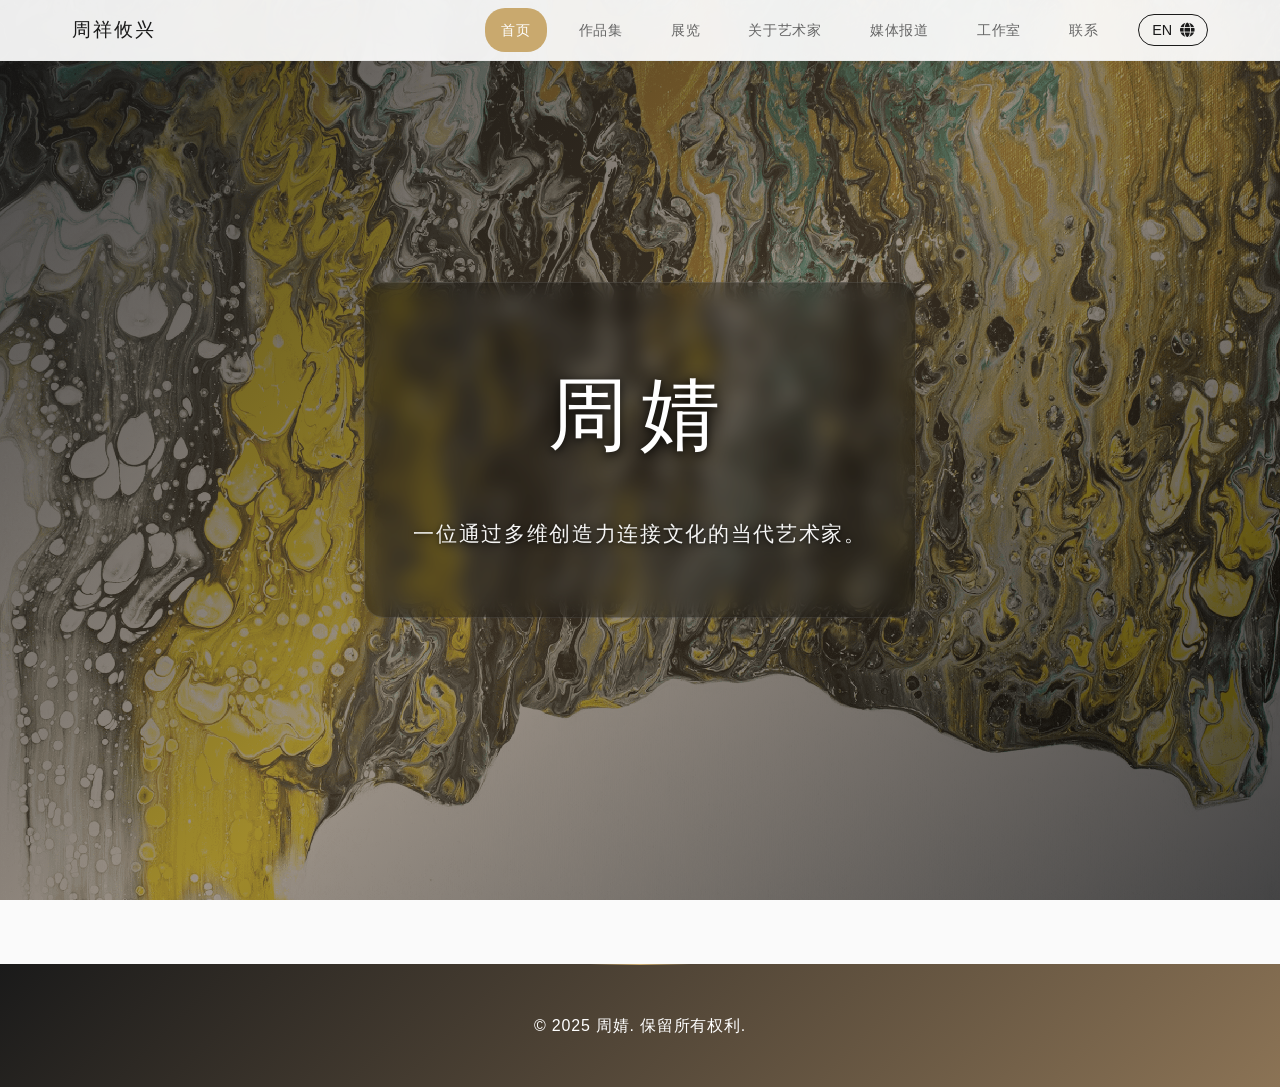
==== index.html @ d6f93255 "modify style" ====
<!DOCTYPE html>
<html lang="zh">

<head>
    <meta charset="UTF-8">
    <meta name="viewport" content="width=device-width, initial-scale=1.0">
    <title data-zh="周婧 - 艺术家" data-en="Zhou Jing - Artist">Zhou Jing - Artist</title>
    <link rel="stylesheet" href="styles.css">
    <link rel="stylesheet" href="https://cdnjs.cloudflare.com/ajax/libs/font-awesome/6.0.0/css/all.min.css">
</head>

<body>
    <header class="header">
        <nav class="nav-container">
            <div class="logo" data-i18n="home.title">周婧 | 艺术家</div>
            <div class="nav-right">
                <ul class="nav-links">
                    <li><a href="index.html" class="nav-link active" data-i18n="nav.home">首页</a></li>
                    <li><a href="gallery.html" class="nav-link" data-i18n="nav.gallery">作品集</a></li>
                    <li><a href="exhibitions.html" class="nav-link" data-i18n="nav.exhibitions">展览</a></li>
                    <li><a href="about.html" class="nav-link" data-i18n="nav.about">关于艺术家</a></li>
                    <li><a href="press.html" class="nav-link" data-i18n="nav.press">媒体报道</a></li>
                    <li><a href="studio.html" class="nav-link" data-i18n="nav.studio">工作室</a></li>
                    <li><a href="contact.html" class="nav-link" data-i18n="nav.contact">联系</a></li>
                </ul>
                <button class="lang-toggle" aria-label="切换语言">
                    <span class="lang-text" data-i18n="lang.current">EN</span>
                    <i class="fas fa-globe"></i>
                </button>
            </div>
        </nav>
    </header>

    <main>
        <section id="home" class="hero">
            <div class="hero-background">
                <img src="images/images_43.png" alt="">
            </div>
            <div class="hero-content">
                <h1 data-i18n="home.artist">周婧</h1>
                <p class="subtitle" data-i18n="home.subtitle">一位通过多维创造力连接文化的当代艺术家。</p>
            </div>
        </section>
    </main>

    <footer class="footer">
        <p data-i18n="footer.copyright">© 2025 周婧. 保留所有权利.</p>
    </footer>

    <script src="js/language.js"></script>
</body>

</html>
---- styles.css ----
/* 艺术气质全局样式 */
:root {
    --primary-color: #1a1a1a;
    --secondary-color: #c9a96e;
    --accent-color: #8b7355;
    --text-color: #2c2c2c;
    --light-text: #666;
    --background-color: #fafafa;
    --background-secondary: #f5f5f5;
    --white: #ffffff;
    --border-light: #e8e8e8;
    --shadow-light: rgba(0, 0, 0, 0.05);
    --shadow-medium: rgba(0, 0, 0, 0.1);
    --shadow-heavy: rgba(0, 0, 0, 0.15);
    --transition: all 0.4s cubic-bezier(0.23, 1, 0.320, 1);
    --transition-fast: all 0.2s cubic-bezier(0.23, 1, 0.320, 1);
    --font-primary: 'Helvetica Neue', -apple-system, BlinkMacSystemFont, 'Segoe UI', Roboto, sans-serif;
    --font-serif: 'Georgia', 'Times New Roman', serif;
}

* {
    margin: 0;
    padding: 0;
    box-sizing: border-box;
}

body {
    font-family: var(--font-primary);
    line-height: 1.7;
    color: var(--text-color);
    background-color: var(--background-color);
    font-weight: 300;
    letter-spacing: 0.02em;
    -webkit-font-smoothing: antialiased;
    -moz-osx-font-smoothing: grayscale;
}

/* 艺术气质导航栏 */
.header {
    position: fixed;
    top: 0;
    left: 0;
    width: 100%;
    background: rgba(255, 255, 255, 0.92);
    -webkit-backdrop-filter: blur(20px);
    backdrop-filter: blur(20px);
    border-bottom: 1px solid var(--border-light);
    z-index: 1000;
    transition: var(--transition);
}

.nav-container {
    width: 100%;
    max-width: 1200px;
    margin: 0 auto;
    padding: 0 2rem;
    display: flex;
    justify-content: space-between;
    align-items: center;
    height: 60px;
    box-sizing: border-box;
}

.logo {
    font-size: 1.2rem;
    font-weight: 200;
    color: var(--primary-color);
    white-space: nowrap;
    width: 180px;
    flex-shrink: 0;
    text-align: left;
    letter-spacing: 0.1em;
    font-family: var(--font-serif);
}

.nav-right {
    display: flex;
    align-items: center;
    gap: 1.5rem;
    flex-shrink: 0;
    margin-left: auto;
}

.nav-links {
    display: flex;
    list-style: none;
    gap: 1rem;
    margin: 0;
    padding: 0;
    flex-wrap: nowrap;
    align-items: center;
    flex-shrink: 0;
}

.nav-links li {
    flex-shrink: 0;
}

.nav-link {
    text-decoration: none;
    color: var(--light-text);
    font-weight: 300;
    font-size: 0.9rem;
    padding: 0.6rem 1rem;
    transition: var(--transition);
    position: relative;
    white-space: nowrap;
    display: inline-block;
    flex-shrink: 0;
    width: auto;
    text-align: center;
    letter-spacing: 0.05em;
    border-radius: 20px;
}

.nav-link:hover {
    color: var(--primary-color);
    background: var(--background-secondary);
}

.nav-link.active {
    color: var(--white);
    background: var(--secondary-color);
    font-weight: 400;
}

.nav-link.active::after {
    display: none;
}

.lang-toggle {
    display: flex;
    align-items: center;
    justify-content: center;
    gap: 0.5rem;
    padding: 0.4rem 0.8rem;
    background: none;
    border: 1px solid var(--primary-color);
    border-radius: 20px;
    color: var(--primary-color);
    font-size: 0.9rem;
    cursor: pointer;
    transition: var(--transition);
    height: 32px;
    flex-shrink: 0;
    width: auto;
    min-width: 60px;
}

.lang-toggle:hover {
    background-color: var(--primary-color);
    color: white;
}

.lang-toggle i {
    font-size: 0.9rem;
}

/* 艺术气质英雄区域 */
.hero {
    height: 100vh;
    position: relative;
    overflow: hidden;
    display: flex;
    align-items: center;
    justify-content: center;
    color: white;
    text-align: center;
}

.hero-background {
    position: absolute;
    top: 0;
    left: 0;
    width: 100%;
    height: 100%;
    z-index: 1;
}

.hero-background img {
    width: 100%;
    height: 100%;
    object-fit: cover;
    transition: transform 0.8s cubic-bezier(0.23, 1, 0.320, 1);
    filter: brightness(0.7) contrast(1.1);
}

.hero:hover .hero-background img {
    transform: scale(1.05);
}

.hero::before {
    content: '';
    position: absolute;
    top: 0;
    left: 0;
    width: 100%;
    height: 100%;
    background: linear-gradient(
        135deg,
        rgba(26, 26, 26, 0.7) 0%,
        rgba(139, 115, 85, 0.4) 50%,
        rgba(0, 0, 0, 0.6) 100%
    );
    z-index: 2;
}

.hero-content {
    position: relative;
    z-index: 3;
    padding: 4rem 3rem;
    max-width: 900px;
    animation: fadeInUp 1.2s cubic-bezier(0.23, 1, 0.320, 1);
    background: rgba(0, 0, 0, 0.3);
    border-radius: 20px;
    -webkit-backdrop-filter: blur(10px);
    backdrop-filter: blur(10px);
    border: 1px solid rgba(255, 255, 255, 0.1);
}

.hero-content h1 {
    font-size: 5rem;
    font-weight: 100;
    margin-bottom: 2rem;
    text-shadow: 0 4px 20px rgba(0, 0, 0, 0.8), 0 2px 8px rgba(0, 0, 0, 0.6);
    letter-spacing: 0.15em;
    font-family: var(--font-serif);
    color: #ffffff;
}

.subtitle {
    font-size: 1.3rem;
    opacity: 0.95;
    font-weight: 300;
    letter-spacing: 0.08em;
    line-height: 1.8;
    max-width: 600px;
    margin: 0 auto;
    text-shadow: 0 2px 12px rgba(0, 0, 0, 0.7), 0 1px 4px rgba(0, 0, 0, 0.5);
    color: #ffffff;
}

@keyframes fadeInUp {
    from {
        opacity: 0;
        transform: translateY(20px);
    }
    to {
        opacity: 1;
        transform: translateY(0);
    }
}

/* 作品集样式 - 艺术气质重设计 */
.gallery {
    padding: 8rem 0 6rem;
    min-height: 100vh;
    position: relative;
    background: linear-gradient(135deg, #fafafa 0%, #f5f5f5 100%);
}

.gallery::before {
    content: '';
    position: absolute;
    top: 0;
    left: 0;
    right: 0;
    height: 200px;
    background: linear-gradient(180deg, rgba(44, 62, 80, 0.03) 0%, transparent 100%);
    pointer-events: none;
}

.gallery-container {
    max-width: 1400px;
    margin: 0 auto;
    padding: 0 2rem;
    position: relative;
}

.gallery-header {
    text-align: center;
    margin-bottom: 6rem;
    position: relative;
}

.gallery h2 {
    font-size: 3.5rem;
    font-weight: 300;
    letter-spacing: 0.2em;
    color: var(--primary-color);
    margin-bottom: 1rem;
    position: relative;
    display: inline-block;
}

.gallery h2::after {
    content: '';
    position: absolute;
    bottom: -1rem;
    left: 50%;
    transform: translateX(-50%);
    width: 80px;
    height: 1px;
    background: linear-gradient(90deg, transparent, var(--secondary-color), transparent);
}

.gallery-subtitle {
    font-size: 1.1rem;
    color: #666;
    font-weight: 300;
    letter-spacing: 0.1em;
    margin-top: 2rem;
    opacity: 0.8;
}

/* 瀑布流网格布局 */
.gallery-grid {
    display: grid;
    grid-template-columns: repeat(auto-fit, minmax(350px, 1fr));
    gap: 3rem;
    margin-bottom: 4rem;
}

/* 艺术作品卡片 */
.gallery-item {
    position: relative;
    background: white;
    border-radius: 0;
    overflow: hidden;
    box-shadow: 0 8px 40px rgba(0, 0, 0, 0.12);
    transition: all 0.6s cubic-bezier(0.23, 1, 0.320, 1);
    cursor: pointer;
}

.gallery-item::before {
    content: '';
    position: absolute;
    top: 0;
    left: 0;
    right: 0;
    bottom: 0;
    background: linear-gradient(135deg, rgba(0,0,0,0) 0%, rgba(0,0,0,0.1) 100%);
    opacity: 0;
    transition: opacity 0.6s ease;
    z-index: 2;
    pointer-events: none;
}

.gallery-item:hover::before {
    opacity: 1;
}

.gallery-item:hover {
    transform: translateY(-12px) scale(1.02);
    box-shadow: 0 20px 60px rgba(0, 0, 0, 0.25);
}

.gallery-item-image {
    position: relative;
    overflow: hidden;
}

.gallery-item img {
    width: 100%;
    height: 400px;
    object-fit: cover;
    transition: all 0.8s cubic-bezier(0.23, 1, 0.320, 1);
    filter: contrast(1.1) saturate(1.1);
}

.gallery-item:hover img {
    transform: scale(1.08);
    filter: contrast(1.2) saturate(1.2);
}

/* 作品信息叠加 */
.gallery-item-overlay {
    position: absolute;
    bottom: 0;
    left: 0;
    right: 0;
    background: linear-gradient(transparent, rgba(0,0,0,0.8));
    color: white;
    padding: 2rem;
    transform: translateY(100%);
    transition: transform 0.4s cubic-bezier(0.23, 1, 0.320, 1);
    z-index: 3;
}

.gallery-item:hover .gallery-item-overlay {
    transform: translateY(0);
}

.gallery-item-title {
    font-size: 1.3rem;
    font-weight: 300;
    letter-spacing: 0.05em;
    margin-bottom: 0.5rem;
}

.gallery-item-meta {
    font-size: 0.9rem;
    opacity: 0.8;
    font-weight: 300;
}

/* 加载动画 */
.gallery-item {
    opacity: 0;
    transform: translateY(30px);
    animation: fadeInUp 0.8s ease forwards;
}

.gallery-item:nth-child(1) { animation-delay: 0.1s; }
.gallery-item:nth-child(2) { animation-delay: 0.2s; }
.gallery-item:nth-child(3) { animation-delay: 0.3s; }
.gallery-item:nth-child(4) { animation-delay: 0.4s; }
.gallery-item:nth-child(5) { animation-delay: 0.5s; }
.gallery-item:nth-child(6) { animation-delay: 0.6s; }

@keyframes fadeInUp {
    to {
        opacity: 1;
        transform: translateY(0);
    }
}

/* 关于我样式 */
.about {
    padding: 5rem 2rem;
    background-color: white;
}

.about h2 {
    text-align: center;
    margin-bottom: 3rem;
    color: var(--primary-color);
}

.about-content {
    max-width: 800px;
    margin: 0 auto;
    text-align: center;
}

.about-text p {
    margin-bottom: 1.5rem;
    font-size: 1.1rem;
}

/* 现代联系页面 */
.contact-modern {
    padding: 6rem 2rem;
    background: linear-gradient(135deg, var(--background-color) 0%, var(--white) 100%);
    min-height: 100vh;
}

.contact-container {
    max-width: 1200px;
    margin: 0 auto;
}

.contact-header {
    text-align: center;
    margin-bottom: 5rem;
}

.contact-header h1 {
    font-size: 4rem;
    font-weight: 200;
    color: var(--primary-color);
    margin-bottom: 1rem;
    letter-spacing: 0.1em;
    font-family: var(--font-serif);
}

.contact-subtitle {
    font-size: 1.3rem;
    color: var(--light-text);
    font-weight: 300;
    letter-spacing: 0.05em;
}

.contact-grid {
    display: grid;
    grid-template-columns: repeat(auto-fit, minmax(280px, 1fr));
    gap: 2.5rem;
    margin-bottom: 5rem;
}

.contact-card {
    background: var(--white);
    border-radius: 20px;
    padding: 2.5rem;
    box-shadow: 0 15px 40px var(--shadow-light);
    transition: var(--transition);
    position: relative;
    overflow: hidden;
    border: 1px solid rgba(201, 169, 110, 0.1);
}

.contact-card::before {
    content: '';
    position: absolute;
    top: 0;
    left: 0;
    right: 0;
    height: 4px;
    background: linear-gradient(90deg, var(--secondary-color), var(--accent-color));
}

.contact-card:hover {
    transform: translateY(-10px);
    box-shadow: 0 25px 60px var(--shadow-medium);
}

.card-icon {
    width: 70px;
    height: 70px;
    border-radius: 50%;
    background: linear-gradient(135deg, var(--secondary-color), var(--accent-color));
    display: flex;
    align-items: center;
    justify-content: center;
    margin-bottom: 2rem;
    color: var(--white);
    font-size: 1.8rem;
}

.card-content h3 {
    color: var(--primary-color);
    font-size: 1.4rem;
    font-weight: 400;
    margin-bottom: 1.5rem;
    letter-spacing: 0.05em;
}

.artist-name {
    font-size: 1.8rem;
    font-weight: 300;
    color: var(--secondary-color);
    margin-bottom: 0.5rem;
    letter-spacing: 0.1em;
}

.artist-title {
    color: var(--light-text);
    font-size: 1rem;
    font-weight: 300;
}

.email-link {
    display: inline-block;
    color: var(--secondary-color);
    font-size: 1.1rem;
    font-weight: 400;
    text-decoration: none;
    margin-bottom: 1rem;
    transition: var(--transition);
    letter-spacing: 0.03em;
}

.email-link:hover {
    color: var(--primary-color);
    transform: scale(1.05);
}

.contact-note {
    color: var(--light-text);
    font-size: 0.9rem;
    font-weight: 300;
    line-height: 1.5;
}

.social-links-modern {
    display: flex;
    flex-direction: column;
    gap: 1rem;
}

.social-link-modern {
    display: flex;
    align-items: center;
    gap: 1rem;
    padding: 0.8rem 1rem;
    background: var(--background-secondary);
    border-radius: 12px;
    text-decoration: none;
    color: var(--light-text);
    transition: var(--transition);
    font-weight: 300;
}

.social-link-modern:hover {
    background: var(--secondary-color);
    color: var(--white);
    transform: translateX(5px);
}

.social-link-modern i {
    font-size: 1.2rem;
    width: 20px;
    text-align: center;
}

.portfolio-download-btn {
    display: inline-flex;
    align-items: center;
    gap: 0.8rem;
    background: linear-gradient(135deg, var(--secondary-color), var(--accent-color));
    color: var(--white);
    padding: 1rem 2rem;
    border-radius: 25px;
    text-decoration: none;
    font-weight: 400;
    transition: var(--transition);
    margin-bottom: 1rem;
}

.portfolio-download-btn:hover {
    transform: scale(1.05);
    box-shadow: 0 8px 25px rgba(201, 169, 110, 0.4);
}

.contact-form-section {
    background: var(--white);
    border-radius: 25px;
    padding: 3rem;
    box-shadow: 0 20px 50px var(--shadow-light);
    position: relative;
    overflow: hidden;
}

.contact-form-section::before {
    content: '';
    position: absolute;
    top: 0;
    left: 0;
    right: 0;
    height: 6px;
    background: linear-gradient(90deg, var(--secondary-color), var(--accent-color));
}

.form-header {
    text-align: center;
    margin-bottom: 3rem;
}

.form-header h2 {
    font-size: 2.5rem;
    font-weight: 300;
    color: var(--primary-color);
    margin-bottom: 1rem;
    letter-spacing: 0.08em;
}

.form-header p {
    color: var(--light-text);
    font-size: 1.1rem;
    font-weight: 300;
}

.contact-form-container {
    display: grid;
    grid-template-columns: 1fr 1fr;
    gap: 4rem;
    align-items: center;
}

.form-info {
    display: flex;
    flex-direction: column;
    gap: 2rem;
}

.info-item {
    display: flex;
    align-items: flex-start;
    gap: 1.5rem;
}

.info-item i {
    font-size: 1.5rem;
    color: var(--secondary-color);
    margin-top: 0.3rem;
    width: 24px;
    text-align: center;
}

.info-item h4 {
    color: var(--primary-color);
    font-size: 1.1rem;
    font-weight: 400;
    margin-bottom: 0.5rem;
    letter-spacing: 0.03em;
}

.info-item p {
    color: var(--light-text);
    font-size: 1rem;
    font-weight: 300;
}

.form-cta {
    text-align: center;
}

.form-cta p {
    font-size: 1.3rem;
    color: var(--primary-color);
    margin-bottom: 2rem;
    font-weight: 300;
    letter-spacing: 0.05em;
}

.cta-button {
    display: inline-flex;
    align-items: center;
    gap: 1rem;
    background: linear-gradient(135deg, var(--secondary-color), var(--accent-color));
    color: var(--white);
    padding: 1.2rem 2.5rem;
    border-radius: 30px;
    text-decoration: none;
    font-size: 1.1rem;
    font-weight: 400;
    transition: var(--transition);
    letter-spacing: 0.05em;
}

.cta-button:hover {
    transform: scale(1.08);
    box-shadow: 0 15px 40px rgba(201, 169, 110, 0.5);
}

.cta-button i {
    font-size: 1rem;
}

/* 艺术气质页脚 */
.footer {
    background: linear-gradient(135deg, var(--primary-color) 0%, var(--accent-color) 100%);
    color: var(--white);
    text-align: center;
    padding: 3rem 2rem;
    margin-top: 4rem;
    font-weight: 300;
    letter-spacing: 0.05em;
    position: relative;
}

.footer::before {
    content: '';
    position: absolute;
    top: 0;
    left: 50%;
    transform: translateX(-50%);
    width: 100px;
    height: 1px;
    background: linear-gradient(90deg, transparent, var(--secondary-color), transparent);
}

/* 响应式设计 */
@media (max-width: 1200px) {
    .nav-container {
        padding: 0 1.5rem;
    }
    
    .logo {
        width: 140px;
    }
    
    .nav-links {
        gap: 0.8rem;
    }
}

@media (max-width: 992px) {
    .nav-links {
        gap: 0.6rem;
    }
    
    .nav-link {
        font-size: 0.85rem;
        padding: 0.4rem 0.5rem;
    }
    
    .logo {
        width: 120px;
    }
}

@media (max-width: 768px) {
    .nav-container {
        flex-direction: column;
        height: auto;
        padding: 0.8rem 1rem;
        gap: 0.8rem;
    }

    .logo {
        width: auto;
        text-align: center;
        font-size: 1rem;
    }

    .nav-right {
        flex-direction: column;
        width: 100%;
        gap: 0.8rem;
        margin-left: 0;
    }

    .nav-links {
        flex-direction: column;
        text-align: center;
        gap: 0.6rem;
        width: 100%;
    }

    .nav-links li {
        width: 100%;
    }

    .nav-link {
        display: block;
        padding: 0.4rem;
        font-size: 0.9rem;
        width: 100%;
    }

    .nav-link.active::after {
        width: 14px;
    }

    .lang-toggle {
        margin-top: 0.5rem;
        width: 100%;
        justify-content: center;
    }

    .hero-content {
        padding: 2.5rem 2rem;
        border-radius: 15px;
        background: rgba(0, 0, 0, 0.4);
    }

    .hero-content h1 {
        font-size: 3rem;
        text-shadow: 0 3px 15px rgba(0, 0, 0, 0.9), 0 1px 6px rgba(0, 0, 0, 0.7);
    }

    .subtitle {
        font-size: 1.2rem;
        text-shadow: 0 2px 10px rgba(0, 0, 0, 0.8), 0 1px 4px rgba(0, 0, 0, 0.6);
    }

    .gallery {
        padding: 6rem 0 4rem;
    }
    
    .gallery-container {
        padding: 0 1rem;
    }
    
    .gallery h2 {
        font-size: 2.5rem;
        letter-spacing: 0.1em;
    }
    
    .gallery-subtitle {
        font-size: 1rem;
    }
    
    .gallery-header {
        margin-bottom: 4rem;
    }
    
    .gallery-grid {
        grid-template-columns: 1fr;
        gap: 2rem;
    }
    
    .gallery-item img {
        height: 300px;
    }
    
    .gallery-item-overlay {
        padding: 1.5rem;
    }
    
    .gallery-item-title {
        font-size: 1.1rem;
    }
}

/* 现代艺术气质模态框 */
.modal {
    display: none;
    position: fixed;
    z-index: 9999;
    left: 0;
    top: 0;
    width: 100%;
    height: 100%;
    background: rgba(0, 0, 0, 0.92);
    -webkit-backdrop-filter: blur(20px);
    backdrop-filter: blur(20px);
    overflow: hidden;
    opacity: 0;
    transition: all 0.5s cubic-bezier(0.23, 1, 0.320, 1);
}

.modal.show {
    display: flex;
    align-items: center;
    justify-content: center;
    opacity: 1;
}

/* 模态框主容器 */
.modal-container {
    position: relative;
    max-width: 95vw;
    max-height: 95vh;
    width: auto;
    height: auto;
    background: var(--white);
    border-radius: 20px;
    overflow: hidden;
    box-shadow: 
        0 40px 80px rgba(0, 0, 0, 0.3),
        0 20px 40px rgba(0, 0, 0, 0.2),
        0 0 0 1px rgba(255, 255, 255, 0.1);
    transform: scale(0.8) translateY(50px);
    transition: all 0.6s cubic-bezier(0.23, 1, 0.320, 1);
    opacity: 0;
    display: flex;
    flex-direction: column;
}

.modal.show .modal-container {
    transform: scale(1) translateY(0);
    opacity: 1;
}

/* 图片容器 */
.modal-image-container {
    position: relative;
    background: var(--background-color);
    display: flex;
    align-items: center;
    justify-content: center;
    flex: 1;
    min-height: 400px;
    max-height: calc(95vh - 200px);
    overflow: hidden;
    padding: 1.5rem;
}

.modal-content {
    max-width: 100%;
    max-height: 100%;
    width: auto;
    height: auto;
    object-fit: contain;
    transition: transform 0.3s ease;
    border-radius: 8px;
    box-shadow: 0 8px 25px rgba(0, 0, 0, 0.15);
}

.modal-content:hover {
    transform: scale(1.02);
    cursor: zoom-in;
}

/* 全屏模式 */
.modal-fullscreen .modal-container {
    max-width: 100vw;
    max-height: 100vh;
    border-radius: 0;
}

.modal-fullscreen .modal-image-container {
    max-height: calc(100vh - 100px);
    background: #000;
}

.modal-fullscreen .modal-info {
    padding: 1rem 2rem;
}

/* 信息面板 */
.modal-info {
    padding: 2rem 3rem 2.5rem;
    background: var(--white);
    position: relative;
    flex-shrink: 0;
}

.modal-info::before {
    content: '';
    position: absolute;
    top: 0;
    left: 3rem;
    right: 3rem;
    height: 1px;
    background: linear-gradient(90deg, transparent, var(--secondary-color), transparent);
}

.modal-title {
    font-size: 2rem;
    font-weight: 300;
    color: var(--primary-color);
    margin-bottom: 0.8rem;
    letter-spacing: 0.05em;
    font-family: var(--font-serif);
}

.modal-meta {
    font-size: 1.1rem;
    color: var(--light-text);
    font-weight: 300;
    letter-spacing: 0.03em;
    margin-bottom: 1.5rem;
}

.modal-description {
    font-size: 1rem;
    color: var(--text-color);
    line-height: 1.7;
    font-weight: 300;
    opacity: 0.8;
}

/* 关闭按钮 */
.modal-close {
    position: absolute;
    right: 20px;
    top: 20px;
    color: var(--white);
    font-size: 1.5rem;
    font-weight: 300;
    cursor: pointer;
    transition: all 0.3s cubic-bezier(0.23, 1, 0.320, 1);
    z-index: 10000;
    width: 45px;
    height: 45px;
    border-radius: 50%;
    background: rgba(0, 0, 0, 0.6);
    -webkit-backdrop-filter: blur(10px);
    backdrop-filter: blur(10px);
    display: flex;
    align-items: center;
    justify-content: center;
    border: 1px solid rgba(255, 255, 255, 0.2);
}

.modal-close:hover {
    background: var(--secondary-color);
    transform: scale(1.1);
    border-color: var(--accent-color);
}

/* 导航按钮 */
.modal-nav {
    position: absolute;
    top: 50%;
    transform: translateY(-50%);
    width: 50px;
    height: 50px;
    border-radius: 50%;
    background: rgba(0, 0, 0, 0.6);
    -webkit-backdrop-filter: blur(10px);
    backdrop-filter: blur(10px);
    border: 1px solid rgba(255, 255, 255, 0.2);
    color: var(--white);
    font-size: 1.2rem;
    cursor: pointer;
    transition: all 0.3s cubic-bezier(0.23, 1, 0.320, 1);
    display: flex;
    align-items: center;
    justify-content: center;
}

.modal-nav:hover {
    background: var(--secondary-color);
    transform: translateY(-50%) scale(1.1);
    border-color: var(--accent-color);
}

.modal-nav-prev {
    left: 20px;
}

.modal-nav-next {
    right: 20px;
}

/* 响应式设计 */
@media (max-width: 768px) {
    .modal-container {
        max-width: 98vw;
        max-height: 98vh;
        margin: 0 5px;
    }
    
    .modal-image-container {
        min-height: 300px;
        max-height: calc(98vh - 180px);
        padding: 1rem;
    }
    
    .modal-info {
        padding: 1.5rem 1.5rem 2rem;
    }
    
    .modal-info::before {
        left: 1.5rem;
        right: 1.5rem;
    }
    
    .modal-title {
        font-size: 1.5rem;
    }
    
    .modal-meta {
        font-size: 1rem;
    }
    
    .modal-description {
        font-size: 0.9rem;
    }
    
    .modal-close {
        right: 15px;
        top: 15px;
        width: 40px;
        height: 40px;
        font-size: 1.3rem;
    }
    
    .modal-nav {
        width: 45px;
        height: 45px;
        font-size: 1rem;
    }
    
    .modal-nav-prev {
        left: 15px;
    }
    
    .modal-nav-next {
        right: 15px;
    }
}

/* 图片悬停效果 */
.gallery-item {
    cursor: pointer;
    transition: var(--transition);
    overflow: hidden;
}

.gallery-item:hover {
    transform: scale(1.02);
}

.gallery-item img {
    width: 100%;
    height: 100%;
    object-fit: cover;
    transition: var(--transition);
}

/* 微信二维码模态框样式 */
#wechatModal {
    display: none;
    position: fixed;
    z-index: 9999;
    left: 0;
    top: 0;
    width: 100%;
    height: 100%;
    background-color: rgba(0, 0, 0, 0.8);
    align-items: center;
    justify-content: center;
    opacity: 1 !important;
    transition: none !important;
    backdrop-filter: none !important;
    -webkit-backdrop-filter: none !important;
}

#wechatModal .wechat-modal-content {
    display: flex;
    flex-direction: column;
    align-items: center;
    justify-content: center;
    max-width: 400px;
    width: 90%;
}

#wechatModal .modal-content {
    width: 100%;
    height: auto;
    border-radius: 12px;
    box-shadow: 0 8px 30px rgba(0, 0, 0, 0.4);
    background: white;
    padding: 10px;
}

#wechatModal .modal-close {
    position: absolute;
    top: 20px;
    right: 30px;
    color: white;
    font-size: 28px;
    font-weight: bold;
    cursor: pointer;
    z-index: 10000;
    width: 40px;
    height: 40px;
    border-radius: 50%;
    background: rgba(0, 0, 0, 0.6);
    display: flex;
    align-items: center;
    justify-content: center;
    transition: all 0.3s ease;
}

#wechatModal .modal-close:hover {
    background: var(--secondary-color);
    transform: scale(1.1);
}

#wechatModal .modal-caption {
    color: white;
    text-align: center;
    padding: 15px 20px;
    font-size: 16px;
    font-weight: 300;
    letter-spacing: 0.05em;
    margin-top: 15px;
}

/* 艺术气质展览页面 */
.exhibitions {
    padding: 8rem 2rem 6rem;
    max-width: 1400px;
    margin: 0 auto;
    background: linear-gradient(135deg, var(--white) 0%, var(--background-color) 100%);
    min-height: 100vh;
}

.exhibitions h2 {
    text-align: center;
    margin-bottom: 4rem;
    color: var(--primary-color);
    font-size: 3.5rem;
    font-weight: 200;
    letter-spacing: 0.15em;
    font-family: var(--font-serif);
    position: relative;
}

.exhibitions h2::after {
    content: '';
    position: absolute;
    bottom: -1.5rem;
    left: 50%;
    transform: translateX(-50%);
    width: 100px;
    height: 1px;
    background: linear-gradient(90deg, transparent, var(--secondary-color), transparent);
}

.exhibitions-timeline {
    margin-bottom: 4rem;
}

.exhibition-year {
    margin-bottom: 3rem;
}

.exhibition-year h3 {
    color: var(--primary-color);
    font-size: 2.2rem;
    font-weight: 300;
    margin-bottom: 2rem;
    padding-bottom: 1rem;
    border-bottom: 1px solid var(--secondary-color);
    letter-spacing: 0.08em;
    font-family: var(--font-serif);
}

.exhibition-item {
    background: var(--white);
    border-radius: 0;
    box-shadow: 0 8px 30px var(--shadow-light);
    padding: 3rem;
    margin-bottom: 3rem;
    transition: var(--transition);
    border-left: 4px solid var(--secondary-color);
    position: relative;
    overflow: hidden;
}

.exhibition-item::before {
    content: '';
    position: absolute;
    top: 0;
    left: 0;
    width: 4px;
    height: 100%;
    background: linear-gradient(180deg, var(--secondary-color), var(--accent-color));
    transition: var(--transition);
}

.exhibition-item:hover {
    transform: translateY(-8px);
    box-shadow: 0 20px 50px var(--shadow-medium);
}

.exhibition-item:hover::before {
    width: 8px;
}

.exhibition-info {
    margin-bottom: 1.5rem;
}

.exhibition-date {
    display: inline-block;
    background-color: var(--primary-color);
    color: white;
    padding: 0.3rem 1rem;
    border-radius: 20px;
    font-size: 0.9rem;
    margin-bottom: 1rem;
}

.exhibition-title {
    font-size: 1.5rem;
    color: var(--primary-color);
    margin-bottom: 0.5rem;
}

.exhibition-location {
    color: #666;
    margin-bottom: 0.5rem;
}

.exhibition-type {
    display: inline-block;
    background-color: var(--secondary-color);
    color: white;
    padding: 0.2rem 0.8rem;
    border-radius: 15px;
    font-size: 0.8rem;
}

.exhibition-images {
    display: grid;
    grid-template-columns: repeat(auto-fit, minmax(250px, 1fr));
    gap: 1rem;
    margin-top: 1.5rem;
}

.exhibition-image {
    width: 100%;
    height: 200px;
    object-fit: cover;
    border-radius: 8px;
    cursor: pointer;
    transition: var(--transition);
}

.exhibition-image:hover {
    transform: scale(1.05);
}

.exhibition-documents {
    margin-top: 4rem;
}

.exhibition-documents h3 {
    text-align: center;
    color: var(--primary-color);
    margin-bottom: 2rem;
    font-size: 1.8rem;
}

.documents-grid {
    display: grid;
    grid-template-columns: repeat(auto-fit, minmax(250px, 1fr));
    gap: 2rem;
}

.document-item {
    background: white;
    border-radius: 10px;
    box-shadow: 0 4px 15px rgba(0, 0, 0, 0.1);
    padding: 1.5rem;
    transition: var(--transition);
}

.document-item:hover {
    transform: translateY(-5px);
    box-shadow: 0 6px 20px rgba(0, 0, 0, 0.15);
}

.document-link {
    display: flex;
    align-items: center;
    gap: 1rem;
    text-decoration: none;
    color: var(--primary-color);
}

.document-link i {
    font-size: 2rem;
    color: var(--secondary-color);
}

.document-link span {
    font-size: 1rem;
    font-weight: 500;
}

.no-content {
    text-align: center;
    color: #666;
    font-size: 1.2rem;
    padding: 2rem;
}

/* 响应式设计 */
@media (max-width: 768px) {
    .exhibitions {
        padding: 3rem 1rem;
    }

    .exhibition-item {
        padding: 1.5rem;
    }

    .exhibition-images {
        grid-template-columns: 1fr;
    }

    .documents-grid {
        grid-template-columns: 1fr;
    }

    .exhibition-title {
        font-size: 1.3rem;
    }
}

/* 艺术气质CV页面 */
.cv {
    padding: 8rem 2rem 6rem;
    max-width: 1400px;
    margin: 0 auto;
    background: linear-gradient(135deg, var(--background-secondary) 0%, var(--background-color) 100%);
    min-height: 100vh;
}

.cv h2 {
    text-align: center;
    margin-bottom: 4rem;
    color: var(--primary-color);
    font-size: 3.5rem;
    font-weight: 200;
    letter-spacing: 0.15em;
    font-family: var(--font-serif);
    position: relative;
}

.cv h2::after {
    content: '';
    position: absolute;
    bottom: -1.5rem;
    left: 50%;
    transform: translateX(-50%);
    width: 100px;
    height: 1px;
    background: linear-gradient(90deg, transparent, var(--secondary-color), transparent);
}

.cv-content {
    display: flex;
    flex-direction: column;
    gap: 3rem;
}

.cv-sections {
    display: grid;
    grid-template-columns: repeat(auto-fit, minmax(300px, 1fr));
    gap: 2rem;
}

.cv-section {
    background: var(--white);
    border-radius: 0;
    box-shadow: 0 8px 30px var(--shadow-light);
    padding: 3rem;
    transition: var(--transition);
    border-left: 4px solid var(--secondary-color);
    position: relative;
    overflow: hidden;
}

.cv-section::before {
    content: '';
    position: absolute;
    top: 0;
    left: 0;
    width: 4px;
    height: 100%;
    background: linear-gradient(180deg, var(--secondary-color), var(--accent-color));
    transition: var(--transition);
}

.cv-section:hover {
    transform: translateY(-8px);
    box-shadow: 0 20px 50px var(--shadow-medium);
}

.cv-section:hover::before {
    width: 8px;
}

.cv-section h3 {
    color: var(--primary-color);
    font-size: 1.8rem;
    font-weight: 300;
    margin-bottom: 2rem;
    padding-bottom: 1rem;
    border-bottom: 1px solid var(--secondary-color);
    letter-spacing: 0.05em;
    font-family: var(--font-serif);
}

.cv-items {
    display: flex;
    flex-direction: column;
    gap: 1rem;
}

.cv-item {
    padding: 0.5rem 0;
    border-bottom: 1px solid #eee;
    font-size: 1.1rem;
    line-height: 1.6;
}

.cv-item:last-child {
    border-bottom: none;
}

.cv-download {
    text-align: center;
    margin-top: 2rem;
}

.download-button {
    display: inline-flex;
    align-items: center;
    gap: 0.5rem;
    padding: 1rem 2rem;
    background-color: var(--primary-color);
    color: white;
    text-decoration: none;
    border-radius: 25px;
    transition: var(--transition);
}

.download-button:hover {
    background-color: var(--secondary-color);
    transform: translateY(-2px);
}

.download-button i {
    font-size: 1.2rem;
}

/* 响应式设计 */
@media (max-width: 768px) {
    .cv {
        padding: 100px 1rem 3rem;
    }

    .cv-section {
        padding: 1.5rem;
    }

    .cv-item {
        font-size: 1rem;
    }

    .cv-section h3 {
        font-size: 1.3rem;
    }
}

/* 艺术气质陈述页面 */
.statement {
    padding: 8rem 2rem 6rem;
    max-width: 1400px;
    margin: 0 auto;
    background: linear-gradient(135deg, var(--white) 0%, var(--background-color) 100%);
    min-height: 100vh;
}

.statement h2 {
    text-align: center;
    margin-bottom: 4rem;
    color: var(--primary-color);
    font-size: 3.5rem;
    font-weight: 200;
    letter-spacing: 0.15em;
    font-family: var(--font-serif);
    position: relative;
}

.statement h2::after {
    content: '';
    position: absolute;
    bottom: -1.5rem;
    left: 50%;
    transform: translateX(-50%);
    width: 100px;
    height: 1px;
    background: linear-gradient(90deg, transparent, var(--secondary-color), transparent);
}

.statement-content {
    background: var(--white);
    border-radius: 0;
    box-shadow: 0 8px 30px var(--shadow-light);
    padding: 4rem;
    margin-bottom: 3rem;
    position: relative;
    border-left: 4px solid var(--secondary-color);
}

.statement-text {
    font-size: 1.1rem;
    line-height: 1.8;
    color: var(--text-color);
    text-align: justify;
}

.statement-text p {
    margin-bottom: 1.5rem;
}

.statement-text p:first-of-type {
    font-size: 1.3rem;
    font-weight: 500;
    color: var(--primary-color);
    margin-bottom: 2rem;
    position: relative;
    padding-bottom: 1.5rem;
}

.statement-text p:first-of-type::after {
    content: '';
    position: absolute;
    bottom: 0;
    left: 0;
    width: 60px;
    height: 2px;
    background: var(--primary-color);
}

.statement-download {
    text-align: center;
    margin-top: 2rem;
}

.statement-download .download-button {
    display: inline-flex;
    align-items: center;
    gap: 0.5rem;
    padding: 1rem 2rem;
    background-color: var(--primary-color);
    color: white;
    text-decoration: none;
    border-radius: 25px;
    transition: var(--transition);
}

.statement-download .download-button:hover {
    background-color: var(--secondary-color);
    transform: translateY(-2px);
}

.statement-download .download-button i {
    font-size: 1.2rem;
}

/* 响应式设计 */
@media (max-width: 768px) {
    .statement {
        padding: 100px 1rem 3rem;
    }

    .statement-content {
        padding: 2rem;
    }

    .statement-text {
        font-size: 1rem;
        line-height: 1.6;
    }

    .statement-text p:first-of-type {
        font-size: 1.2rem;
    }
}

/* 艺术气质媒体报道页面 */
.press {
    padding: 8rem 2rem 6rem;
    background: linear-gradient(135deg, var(--background-secondary) 0%, var(--background-color) 100%);
    min-height: 100vh;
}

.press h2 {
    text-align: center;
    margin-bottom: 4rem;
    color: var(--primary-color);
    font-size: 3.5rem;
    font-weight: 200;
    letter-spacing: 0.15em;
    font-family: var(--font-serif);
    position: relative;
}

.press h2::after {
    content: '';
    position: absolute;
    bottom: -1.5rem;
    left: 50%;
    transform: translateX(-50%);
    width: 100px;
    height: 1px;
    background: linear-gradient(90deg, transparent, var(--secondary-color), transparent);
}

.press-content {
    max-width: 1000px;
    margin: 0 auto;
}

.press-items {
    display: flex;
    flex-direction: column;
    gap: 3rem;
}

.press-section {
    margin-bottom: 3rem;
}

.section-title {
    font-size: 2rem;
    color: var(--primary-color);
    margin-bottom: 2rem;
    text-align: center;
    position: relative;
}

.section-title::after {
    content: '';
    position: absolute;
    bottom: -0.5rem;
    left: 50%;
    transform: translateX(-50%);
    width: 60px;
    height: 3px;
    background-color: var(--secondary-color);
    border-radius: 2px;
}

.press-list {
    display: flex;
    flex-direction: column;
    gap: 1.5rem;
}

.press-item {
    background: #f8f9fa;
    padding: 2rem;
    border-radius: 10px;
    border-left: 4px solid var(--secondary-color);
    transition: var(--transition);
    position: relative;
    display: flex;
    gap: 1.5rem;
    align-items: flex-start;
}

.press-item:hover {
    transform: translateY(-3px);
    box-shadow: 0 8px 25px rgba(0, 0, 0, 0.15);
    background: white;
}

.press-thumbnail {
    flex-shrink: 0;
    width: 120px;
    height: 80px;
    border-radius: 8px;
    overflow: hidden;
    background: #e9ecef;
    display: flex;
    align-items: center;
    justify-content: center;
    border: 1px solid #dee2e6;
    position: relative;
    cursor: pointer;
}

.press-thumbnail img {
    width: 100%;
    height: 100%;
    object-fit: cover;
    transition: var(--transition);
}

.press-thumbnail:hover img {
    transform: scale(1.05);
}

.press-thumbnail-fallback {
    color: #6c757d;
    font-size: 2rem;
    background: linear-gradient(135deg, #f1f3f4 0%, #e9ecef 100%);
    width: 100%;
    height: 100%;
    display: flex;
    align-items: center;
    justify-content: center;
    position: absolute;
    top: 0;
    left: 0;
}

.press-thumbnail-fallback img {
    width: 32px;
    height: 32px;
    object-fit: contain;
}

.press-thumbnail-loading {
    position: absolute;
    top: 50%;
    left: 50%;
    transform: translate(-50%, -50%);
    color: #6c757d;
    font-size: 1.2rem;
    display: none;
}

.press-thumbnail[data-loading="true"] .press-thumbnail-loading {
    display: block;
}

.press-content-area {
    flex: 1;
    min-width: 0;
}

.press-header {
    display: flex;
    justify-content: space-between;
    align-items: flex-start;
    margin-bottom: 1rem;
    flex-wrap: wrap;
    gap: 1rem;
}

.press-title {
    font-size: 1.3rem;
    margin: 0;
    flex: 1;
}

.press-title a {
    color: var(--primary-color);
    text-decoration: none;
    transition: var(--transition);
    display: inline-flex;
    align-items: center;
    gap: 0.5rem;
}

.press-title a:hover {
    color: var(--secondary-color);
}

.press-title a i {
    font-size: 0.9rem;
    opacity: 0.7;
}

.press-date,
.press-publication {
    color: var(--secondary-color);
    font-size: 0.9rem;
    font-weight: 500;
    background: rgba(231, 76, 60, 0.1);
    padding: 0.25rem 0.75rem;
    border-radius: 15px;
    white-space: nowrap;
}

.press-description {
    color: #555;
    line-height: 1.6;
    margin: 0;
}

.press-note {
    color: #888;
    font-style: italic;
    font-size: 0.9rem;
    margin: 0.5rem 0 0;
    padding-top: 0.5rem;
    border-top: 1px solid #eee;
}

/* 艺术气质工作室页面 */
.studio {
    padding: 8rem 2rem 6rem;
    max-width: 1400px;
    margin: 0 auto;
    background: linear-gradient(135deg, var(--white) 0%, var(--background-color) 100%);
    min-height: 100vh;
}

.studio h2 {
    text-align: center;
    margin-bottom: 4rem;
    color: var(--primary-color);
    font-size: 3.5rem;
    font-weight: 200;
    letter-spacing: 0.15em;
    font-family: var(--font-serif);
    position: relative;
}

.studio h2::after {
    content: '';
    position: absolute;
    bottom: -1.5rem;
    left: 50%;
    transform: translateX(-50%);
    width: 100px;
    height: 1px;
    background: linear-gradient(90deg, transparent, var(--secondary-color), transparent);
}

.studio-content {
    display: grid;
    grid-template-columns: 1fr 1fr;
    gap: 3rem;
    align-items: start;
}

.studio-gallery {
    display: grid;
    grid-template-columns: repeat(2, 1fr);
    gap: 1rem;
}

.studio-image {
    width: 100%;
    height: 250px;
    object-fit: cover;
    border-radius: 10px;
    cursor: pointer;
    transition: var(--transition);
}

.studio-image:hover {
    transform: scale(1.05);
}

.studio-text {
    font-size: 1.1rem;
    line-height: 1.8;
    color: #444;
}

/* 响应式设计补充 */
@media (max-width: 768px) {
    .cv-sections {
        grid-template-columns: 1fr;
    }

    .statement-content {
        padding: 2rem;
    }

    .press {
        padding: 6rem 1rem 3rem;
    }
    
    .section-title {
        font-size: 1.5rem;
    }
    
    .press-item {
        padding: 1.5rem;
        flex-direction: column;
        gap: 1rem;
    }
    
    .press-thumbnail {
        width: 100%;
        height: 120px;
        align-self: stretch;
    }
    
    .press-content-area {
        width: 100%;
    }
    
    .press-header {
        flex-direction: column;
        align-items: flex-start;
        gap: 0.5rem;
    }
    
    .press-title {
        font-size: 1.2rem;
    }

    .studio-content {
        grid-template-columns: 1fr;
    }

    .studio-gallery {
        grid-template-columns: 1fr;
    }

    .studio-image {
        height: 200px;
    }
}

/* 关于艺术家页面样式 */
.about-statement,
.about-cv,
.about-downloads {
    padding: 6rem 2rem;
    max-width: 1400px;
    margin: 0 auto;
}

.about-statement {
    background: linear-gradient(135deg, var(--white) 0%, var(--background-color) 100%);
    padding-top: 8rem;
}

.about-cv {
    background: var(--white);
}

.about-downloads {
    background: linear-gradient(135deg, var(--background-color) 0%, var(--white) 100%);
}

.about-container {
    max-width: 1200px;
    margin: 0 auto;
}

.about-statement h2,
.about-cv h2,
.about-downloads h2 {
    text-align: center;
    margin-bottom: 4rem;
    color: var(--primary-color);
    font-size: 3.5rem;
    font-weight: 200;
    letter-spacing: 0.15em;
    font-family: var(--font-serif);
    position: relative;
}

.about-statement h2::after,
.about-cv h2::after,
.about-downloads h2::after {
    content: '';
    position: absolute;
    bottom: -1.5rem;
    left: 50%;
    transform: translateX(-50%);
    width: 100px;
    height: 1px;
    background: linear-gradient(90deg, transparent, var(--secondary-color), transparent);
}

/* 艺术家陈述样式 */
.about-statement .statement-text {
    max-width: 900px;
    margin: 0 auto;
    line-height: 1.8;
    font-size: 1.1rem;
    color: var(--text-color);
    font-weight: 300;
}

.about-statement .statement-text p {
    margin-bottom: 2rem;
    text-align: justify;
}

.about-statement .statement-text p:first-of-type {
    font-size: 1.3rem;
    font-weight: 400;
    color: var(--primary-color);
    position: relative;
    padding-left: 2rem;
}

.about-statement .statement-text p:first-of-type::before {
    content: '"';
    position: absolute;
    left: 0;
    top: -0.5rem;
    font-size: 4rem;
    color: var(--secondary-color);
    font-family: var(--font-serif);
    opacity: 0.6;
}

/* 简历部分样式 */
.about-cv .cv-sections {
    display: grid;
    grid-template-columns: repeat(auto-fit, minmax(300px, 1fr));
    gap: 3rem;
    margin-bottom: 4rem;
}

.about-cv .cv-section {
    background: var(--white);
    border-radius: 15px;
    padding: 2.5rem;
    box-shadow: 0 8px 30px var(--shadow-light);
    transition: var(--transition);
    border-left: 4px solid var(--secondary-color);
    position: relative;
    overflow: hidden;
}

.about-cv .cv-section::before {
    content: '';
    position: absolute;
    top: 0;
    left: 0;
    width: 4px;
    height: 100%;
    background: linear-gradient(180deg, var(--secondary-color), var(--accent-color));
    transition: var(--transition);
}

.about-cv .cv-section:hover {
    transform: translateY(-8px);
    box-shadow: 0 20px 50px var(--shadow-medium);
}

.about-cv .cv-section:hover::before {
    width: 8px;
}

.about-cv .cv-section h3 {
    color: var(--primary-color);
    font-size: 1.5rem;
    font-weight: 300;
    margin-bottom: 1.5rem;
    letter-spacing: 0.05em;
    font-family: var(--font-serif);
}

.about-cv .cv-items {
    display: flex;
    flex-direction: column;
    gap: 1rem;
}

.about-cv .cv-item {
    padding: 0.8rem 0;
    border-bottom: 1px solid rgba(201, 169, 110, 0.2);
    font-weight: 300;
    color: var(--text-color);
}

.about-cv .cv-item:last-child {
    border-bottom: none;
}

/* 下载部分样式 */
.downloads-grid {
    display: grid;
    grid-template-columns: repeat(auto-fit, minmax(350px, 1fr));
    gap: 3rem;
    max-width: 800px;
    margin: 0 auto;
}

.download-item {
    background: var(--white);
    border-radius: 20px;
    padding: 2.5rem;
    box-shadow: 0 15px 40px var(--shadow-light);
    transition: var(--transition);
    display: flex;
    align-items: center;
    gap: 2rem;
    position: relative;
    overflow: hidden;
}

.download-item::before {
    content: '';
    position: absolute;
    top: 0;
    left: 0;
    right: 0;
    height: 4px;
    background: linear-gradient(90deg, var(--secondary-color), var(--accent-color));
}

.download-item:hover {
    transform: translateY(-5px);
    box-shadow: 0 25px 60px var(--shadow-medium);
}

.download-icon {
    width: 60px;
    height: 60px;
    border-radius: 50%;
    background: linear-gradient(135deg, var(--secondary-color), var(--accent-color));
    display: flex;
    align-items: center;
    justify-content: center;
    color: var(--white);
    font-size: 1.5rem;
    flex-shrink: 0;
}

.download-info {
    flex: 1;
}

.download-info h3 {
    color: var(--primary-color);
    font-size: 1.3rem;
    font-weight: 400;
    margin-bottom: 0.5rem;
    letter-spacing: 0.03em;
}

.download-info p {
    color: var(--light-text);
    font-size: 0.95rem;
    font-weight: 300;
    line-height: 1.5;
}

.download-item .download-button {
    background: linear-gradient(135deg, var(--secondary-color), var(--accent-color));
    color: var(--white);
    border: none;
    border-radius: 25px;
    padding: 0.8rem 1.5rem;
    font-size: 0.9rem;
    font-weight: 400;
    text-decoration: none;
    transition: var(--transition);
    display: flex;
    align-items: center;
    gap: 0.5rem;
    letter-spacing: 0.03em;
    flex-shrink: 0;
}

.download-item .download-button:hover {
    transform: scale(1.05);
    box-shadow: 0 8px 25px rgba(201, 169, 110, 0.4);
}

.download-item .download-button i {
    font-size: 0.8rem;
}

/* 响应式设计 */
@media (max-width: 768px) {
    .about-statement,
    .about-cv,
    .about-downloads {
        padding: 4rem 1.5rem;
    }
    
    .about-statement {
        padding-top: 6rem;
    }
    
    .about-statement h2,
    .about-cv h2,
    .about-downloads h2 {
        font-size: 2.5rem;
        margin-bottom: 3rem;
    }
    
    .about-statement .statement-text {
        font-size: 1rem;
    }
    
    .about-statement .statement-text p:first-of-type {
        font-size: 1.1rem;
        padding-left: 1.5rem;
    }
    
    .about-cv .cv-sections {
        grid-template-columns: 1fr;
        gap: 2rem;
    }
    
    .about-cv .cv-section {
        padding: 2rem 1.5rem;
    }
    
    .downloads-grid {
        grid-template-columns: 1fr;
        gap: 2rem;
    }
    
    .download-item {
        flex-direction: column;
        text-align: center;
        gap: 1.5rem;
        padding: 2rem 1.5rem;
    }
    
    .download-info {
        text-align: center;
    }

    /* 联系页面响应式 */
    .contact-modern {
        padding: 4rem 1.5rem;
    }

    .contact-header h1 {
        font-size: 2.5rem;
    }

    .contact-subtitle {
        font-size: 1.1rem;
    }

    .contact-grid {
        grid-template-columns: 1fr;
        gap: 2rem;
    }

    .contact-card {
        padding: 2rem;
    }

    .card-icon {
        width: 60px;
        height: 60px;
        font-size: 1.5rem;
    }

    .card-content h3 {
        font-size: 1.2rem;
    }

    .artist-name {
        font-size: 1.5rem;
    }

    .contact-form-section {
        padding: 2rem;
    }

    .form-header h2 {
        font-size: 2rem;
    }

    .form-header p {
        font-size: 1rem;
    }

    .contact-form-container {
        grid-template-columns: 1fr;
        gap: 2.5rem;
    }

    .form-cta p {
        font-size: 1.1rem;
    }

    .cta-button {
        padding: 1rem 2rem;
        font-size: 1rem;
    }
}
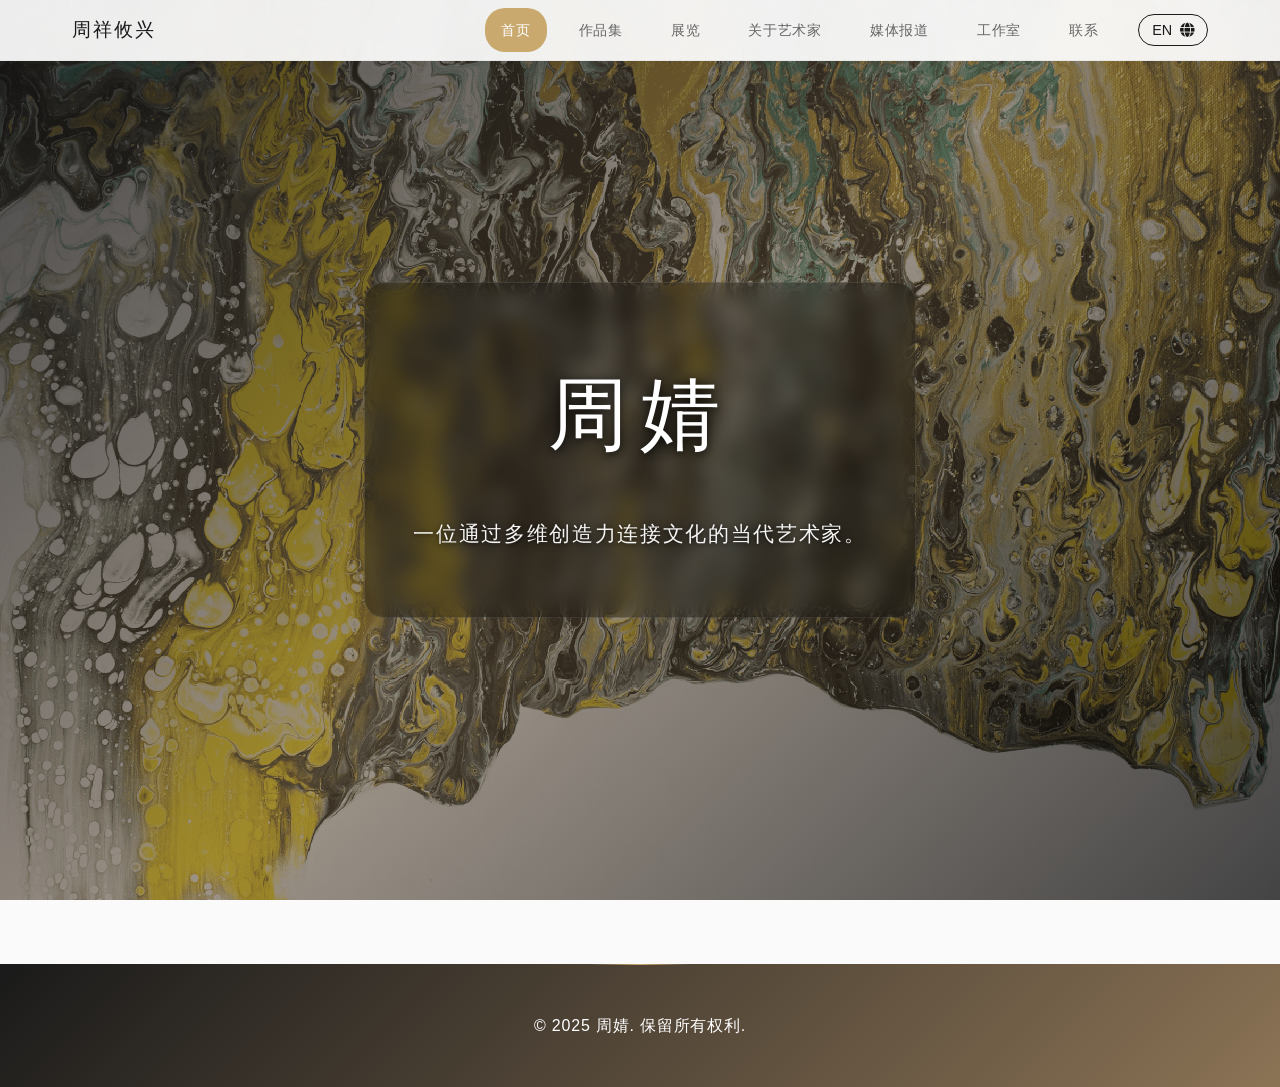
==== commit 7ce7fd3a: "add mobile menu toggle" ====
--- a/index.html
+++ b/index.html
@@ -13,6 +13,11 @@
     <header class="header">
         <nav class="nav-container">
             <div class="logo" data-i18n="home.title">周婧 | 艺术家</div>
+            <button class="mobile-menu-toggle" aria-label="菜单">
+                <span></span>
+                <span></span>
+                <span></span>
+            </button>
             <div class="nav-right">
                 <ul class="nav-links">
                     <li><a href="index.html" class="nav-link active" data-i18n="nav.home">首页</a></li>
@@ -48,6 +53,7 @@
     </footer>
 
     <script src="js/language.js"></script>
+    <script src="js/mobile-menu.js"></script>
 </body>
 
 </html>
--- a/styles.css
+++ b/styles.css
@@ -156,6 +156,38 @@
     font-size: 0.9rem;
 }
 
+/* 移动端汉堡菜单 */
+.mobile-menu-toggle {
+    display: none;
+    flex-direction: column;
+    gap: 4px;
+    padding: 8px;
+    background: none;
+    border: none;
+    cursor: pointer;
+    z-index: 1001;
+}
+
+.mobile-menu-toggle span {
+    width: 20px;
+    height: 2px;
+    background: var(--primary-color);
+    border-radius: 1px;
+    transition: var(--transition);
+}
+
+.mobile-menu-toggle.active span:nth-child(1) {
+    transform: rotate(45deg) translate(5px, 5px);
+}
+
+.mobile-menu-toggle.active span:nth-child(2) {
+    opacity: 0;
+}
+
+.mobile-menu-toggle.active span:nth-child(3) {
+    transform: rotate(-45deg) translate(7px, -6px);
+}
+
 /* 艺术气质英雄区域 */
 .hero {
     height: 100vh;
@@ -792,51 +824,111 @@
 
 @media (max-width: 768px) {
     .nav-container {
+        padding: 0 1rem;
+        justify-content: space-between;
+        align-items: center;
+        height: 60px;
+    }
+
+    .logo {
+        font-size: 1rem;
+        width: auto;
+        flex-shrink: 0;
+        text-align: left;
+    }
+
+    .mobile-menu-toggle {
+        display: flex;
+        order: 2;
+    }
+
+    .nav-right {
+        position: fixed;
+        top: 60px;
+        left: 0;
+        width: 100%;
+        height: calc(100vh - 60px);
+        background: rgba(255, 255, 255, 0.95);
+        -webkit-backdrop-filter: blur(20px);
+        backdrop-filter: blur(20px);
         flex-direction: column;
-        height: auto;
-        padding: 0.8rem 1rem;
-        gap: 0.8rem;
-    }
-
-    .logo {
-        width: auto;
-        text-align: center;
-        font-size: 1rem;
-    }
-
-    .nav-right {
+        justify-content: flex-start;
+        align-items: center;
+        padding: 2rem 0;
+        gap: 0;
+        transform: translateX(-100%);
+        transition: transform 0.3s cubic-bezier(0.23, 1, 0.320, 1);
+        z-index: 999;
+        overflow-y: auto;
+    }
+
+    .nav-right.active {
+        transform: translateX(0);
+    }
+
+    .nav-links {
+        display: flex;
         flex-direction: column;
+        gap: 0;
         width: 100%;
-        gap: 0.8rem;
-        margin-left: 0;
-    }
-
-    .nav-links {
-        flex-direction: column;
-        text-align: center;
-        gap: 0.6rem;
-        width: 100%;
+        padding: 0;
+        margin: 0 0 2rem 0;
     }
 
     .nav-links li {
         width: 100%;
+        text-align: center;
     }
 
     .nav-link {
         display: block;
-        padding: 0.4rem;
-        font-size: 0.9rem;
+        padding: 1.2rem 2rem;
+        border-bottom: 1px solid var(--border-light);
+        font-size: 1.1rem;
         width: 100%;
-    }
-
-    .nav-link.active::after {
-        width: 14px;
+        text-align: center;
+        color: var(--text-color);
+        border-radius: 0;
+    }
+
+    .nav-link:hover {
+        background: var(--background-secondary);
+        color: var(--primary-color);
+    }
+
+    .nav-link.active {
+        background: var(--secondary-color);
+        color: var(--white);
     }
 
     .lang-toggle {
-        margin-top: 0.5rem;
+        padding: 0.6rem 1.2rem;
+        font-size: 1rem;
+        min-width: auto;
+        width: 120px;
+    }
+
+    /* 防止页面滚动当菜单打开时 */
+    body.menu-open {
+        overflow: hidden;
+    }
+    
+    /* 移动端菜单覆盖层 */
+    .nav-right::before {
+        content: '';
+        position: fixed;
+        top: 0;
+        left: 0;
         width: 100%;
-        justify-content: center;
+        height: 100%;
+        background: rgba(0, 0, 0, 0.5);
+        z-index: -1;
+        opacity: 0;
+        transition: opacity 0.3s ease;
+    }
+    
+    .nav-right.active::before {
+        opacity: 1;
     }
 
     .hero-content {
@@ -1243,6 +1335,85 @@
     margin-top: 15px;
 }
 
+/* Press页面大图模态框样式 */
+#pressImageModal {
+    display: none;
+    position: fixed;
+    z-index: 9999;
+    left: 0;
+    top: 0;
+    width: 100%;
+    height: 100%;
+    background-color: rgba(0, 0, 0, 0.9);
+    align-items: center;
+    justify-content: center;
+    opacity: 1 !important;
+    transition: none !important;
+    backdrop-filter: none !important;
+    -webkit-backdrop-filter: none !important;
+}
+
+#pressImageModal .press-modal-content {
+    display: flex;
+    flex-direction: column;
+    align-items: center;
+    justify-content: center;
+    max-width: 90vw;
+    max-height: 90vh;
+    width: auto;
+}
+
+#pressImageModal .modal-content {
+    max-width: 100%;
+    max-height: 80vh;
+    width: auto;
+    height: auto;
+    border-radius: 8px;
+    box-shadow: 0 8px 30px rgba(0, 0, 0, 0.5);
+    background: white;
+    object-fit: contain;
+    cursor: zoom-in;
+    user-select: none;
+    -webkit-user-select: none;
+    -moz-user-select: none;
+    -ms-user-select: none;
+}
+
+#pressImageModal .modal-close {
+    position: absolute;
+    top: 20px;
+    right: 30px;
+    color: white;
+    font-size: 28px;
+    font-weight: bold;
+    cursor: pointer;
+    z-index: 10000;
+    width: 40px;
+    height: 40px;
+    border-radius: 50%;
+    background: rgba(0, 0, 0, 0.6);
+    display: flex;
+    align-items: center;
+    justify-content: center;
+    transition: all 0.3s ease;
+}
+
+#pressImageModal .modal-close:hover {
+    background: var(--secondary-color);
+    transform: scale(1.1);
+}
+
+#pressImageModal .modal-caption {
+    color: white;
+    text-align: center;
+    padding: 15px 20px;
+    font-size: 16px;
+    font-weight: 300;
+    letter-spacing: 0.05em;
+    margin-top: 15px;
+    max-width: 600px;
+}
+
 /* 艺术气质展览页面 */
 .exhibitions {
     padding: 8rem 2rem 6rem;
@@ -1867,6 +2038,42 @@
 
 .press-thumbnail[data-loading="true"] .press-thumbnail-loading {
     display: block;
+}
+
+/* 预览图悬停效果 */
+
+.press-thumbnail-overlay {
+    position: absolute;
+    top: 0;
+    left: 0;
+    right: 0;
+    bottom: 0;
+    background: rgba(0, 0, 0, 0.7);
+    display: flex;
+    align-items: center;
+    justify-content: center;
+    opacity: 0;
+    transition: opacity 0.3s ease;
+    border-radius: 8px;
+}
+
+.press-thumbnail-overlay i {
+    color: white;
+    font-size: 2rem;
+    transform: scale(0.8);
+    transition: transform 0.3s ease;
+}
+
+.press-thumbnail:hover .press-thumbnail-overlay {
+    opacity: 1;
+}
+
+.press-thumbnail:hover .press-thumbnail-overlay i {
+    transform: scale(1);
+}
+
+.press-thumbnail:hover img {
+    transform: scale(1.05);
 }
 
 .press-content-area {
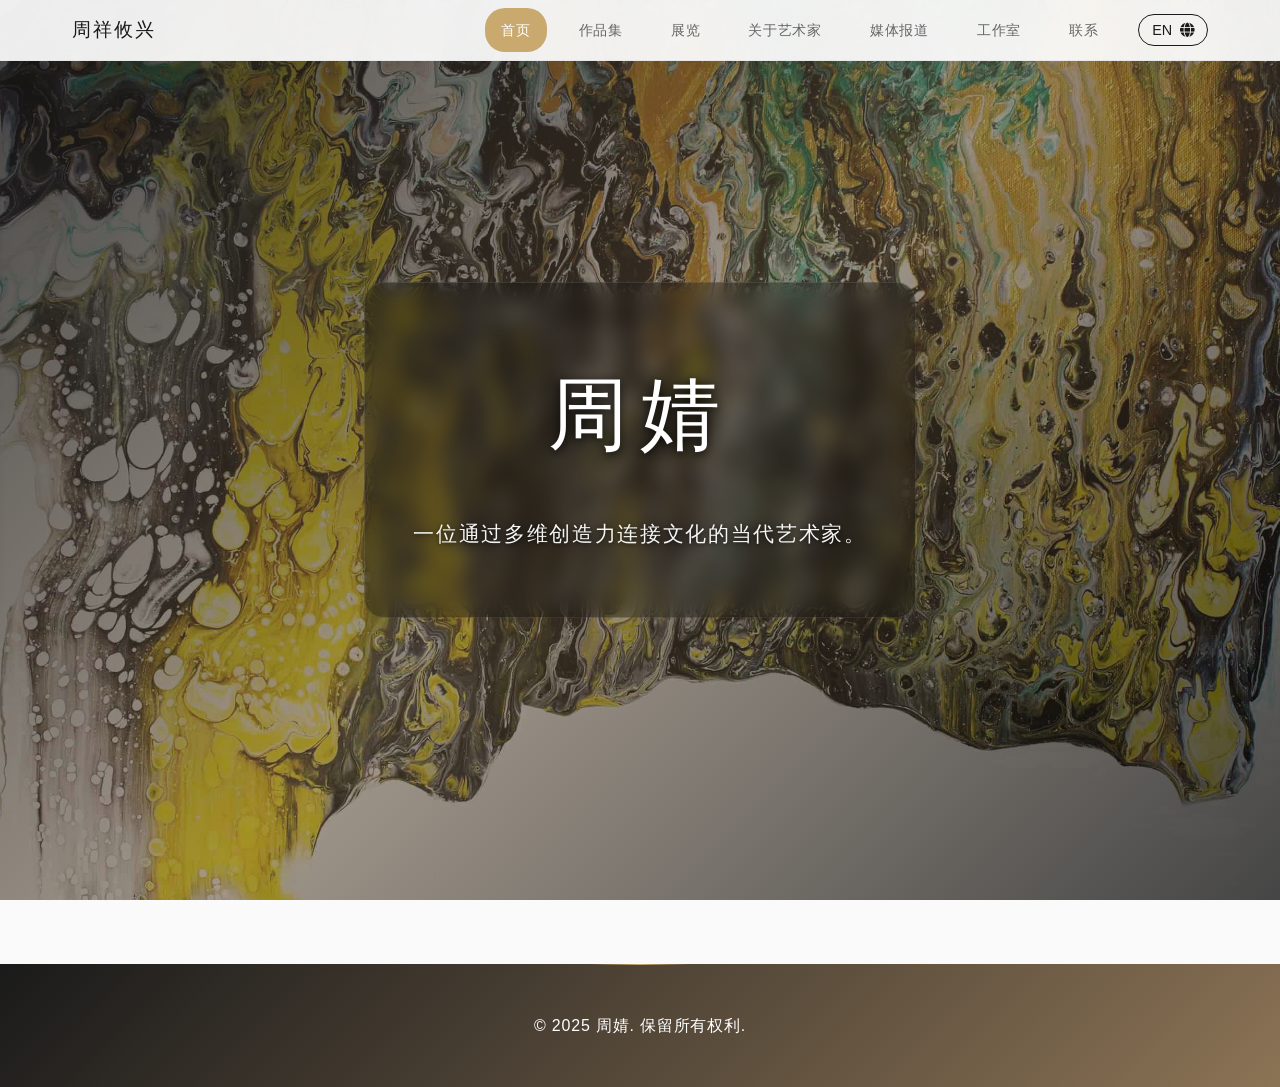
==== commit e1daf1f6: "add studio details" ====
--- a/index.html
+++ b/index.html
@@ -39,7 +39,7 @@
     <main>
         <section id="home" class="hero">
             <div class="hero-background">
-                <img src="images/images_43.png" alt="">
+                <img src="images/paintings/painting_18.jpg" alt="">
             </div>
             <div class="hero-content">
                 <h1 data-i18n="home.artist">周婧</h1>
--- a/styles.css
+++ b/styles.css
@@ -12,8 +12,8 @@
     --shadow-light: rgba(0, 0, 0, 0.05);
     --shadow-medium: rgba(0, 0, 0, 0.1);
     --shadow-heavy: rgba(0, 0, 0, 0.15);
-    --transition: all 0.4s cubic-bezier(0.23, 1, 0.320, 1);
-    --transition-fast: all 0.2s cubic-bezier(0.23, 1, 0.320, 1);
+    --transition: transform 0.3s cubic-bezier(0.23, 1, 0.320, 1), opacity 0.3s ease, box-shadow 0.3s ease;
+    --transition-fast: transform 0.15s cubic-bezier(0.23, 1, 0.320, 1), opacity 0.15s ease;
     --font-primary: 'Helvetica Neue', -apple-system, BlinkMacSystemFont, 'Segoe UI', Roboto, sans-serif;
     --font-serif: 'Georgia', 'Times New Roman', serif;
 }
@@ -33,6 +33,12 @@
     letter-spacing: 0.02em;
     -webkit-font-smoothing: antialiased;
     -moz-osx-font-smoothing: grayscale;
+    overflow-x: hidden;
+    overflow-y: auto;
+    /* 移动端优化 */
+    -webkit-tap-highlight-color: rgba(0, 0, 0, 0);
+    -webkit-touch-callout: none;
+    -webkit-overflow-scrolling: touch;
 }
 
 /* 艺术气质导航栏 */
@@ -64,7 +70,7 @@
 .logo {
     font-size: 1.2rem;
     font-weight: 200;
-    color: var(--primary-color);
+    color: var(--primary-color) !important;
     white-space: nowrap;
     width: 180px;
     flex-shrink: 0;
@@ -228,12 +234,10 @@
     left: 0;
     width: 100%;
     height: 100%;
-    background: linear-gradient(
-        135deg,
-        rgba(26, 26, 26, 0.7) 0%,
-        rgba(139, 115, 85, 0.4) 50%,
-        rgba(0, 0, 0, 0.6) 100%
-    );
+    background: linear-gradient(135deg,
+            rgba(26, 26, 26, 0.7) 0%,
+            rgba(139, 115, 85, 0.4) 50%,
+            rgba(0, 0, 0, 0.6) 100%);
     z-index: 2;
 }
 
@@ -277,6 +281,7 @@
         opacity: 0;
         transform: translateY(20px);
     }
+
     to {
         opacity: 1;
         transform: translateY(0);
@@ -289,6 +294,7 @@
     min-height: 100vh;
     position: relative;
     background: linear-gradient(135deg, #fafafa 0%, #f5f5f5 100%);
+    z-index: 1;
 }
 
 .gallery::before {
@@ -307,6 +313,7 @@
     margin: 0 auto;
     padding: 0 2rem;
     position: relative;
+    z-index: 2;
 }
 
 .gallery-header {
@@ -371,7 +378,7 @@
     left: 0;
     right: 0;
     bottom: 0;
-    background: linear-gradient(135deg, rgba(0,0,0,0) 0%, rgba(0,0,0,0.1) 100%);
+    background: linear-gradient(135deg, rgba(0, 0, 0, 0) 0%, rgba(0, 0, 0, 0.1) 100%);
     opacity: 0;
     transition: opacity 0.6s ease;
     z-index: 2;
@@ -411,7 +418,7 @@
     bottom: 0;
     left: 0;
     right: 0;
-    background: linear-gradient(transparent, rgba(0,0,0,0.8));
+    background: linear-gradient(transparent, rgba(0, 0, 0, 0.8));
     color: white;
     padding: 2rem;
     transform: translateY(100%);
@@ -443,12 +450,29 @@
     animation: fadeInUp 0.8s ease forwards;
 }
 
-.gallery-item:nth-child(1) { animation-delay: 0.1s; }
-.gallery-item:nth-child(2) { animation-delay: 0.2s; }
-.gallery-item:nth-child(3) { animation-delay: 0.3s; }
-.gallery-item:nth-child(4) { animation-delay: 0.4s; }
-.gallery-item:nth-child(5) { animation-delay: 0.5s; }
-.gallery-item:nth-child(6) { animation-delay: 0.6s; }
+.gallery-item:nth-child(1) {
+    animation-delay: 0.1s;
+}
+
+.gallery-item:nth-child(2) {
+    animation-delay: 0.2s;
+}
+
+.gallery-item:nth-child(3) {
+    animation-delay: 0.3s;
+}
+
+.gallery-item:nth-child(4) {
+    animation-delay: 0.4s;
+}
+
+.gallery-item:nth-child(5) {
+    animation-delay: 0.5s;
+}
+
+.gallery-item:nth-child(6) {
+    animation-delay: 0.6s;
+}
 
 @keyframes fadeInUp {
     to {
@@ -797,11 +821,12 @@
     .nav-container {
         padding: 0 1.5rem;
     }
-    
+
     .logo {
         width: 140px;
-    }
-    
+        color: var(--primary-color) !important;
+    }
+
     .nav-links {
         gap: 0.8rem;
     }
@@ -811,14 +836,15 @@
     .nav-links {
         gap: 0.6rem;
     }
-    
+
     .nav-link {
         font-size: 0.85rem;
         padding: 0.4rem 0.5rem;
     }
-    
+
     .logo {
         width: 120px;
+        color: var(--primary-color) !important;
     }
 }
 
@@ -835,6 +861,7 @@
         width: auto;
         flex-shrink: 0;
         text-align: left;
+        color: var(--primary-color) !important;
     }
 
     .mobile-menu-toggle {
@@ -912,7 +939,7 @@
     body.menu-open {
         overflow: hidden;
     }
-    
+
     /* 移动端菜单覆盖层 */
     .nav-right::before {
         content: '';
@@ -926,7 +953,7 @@
         opacity: 0;
         transition: opacity 0.3s ease;
     }
-    
+
     .nav-right.active::before {
         opacity: 1;
     }
@@ -950,37 +977,37 @@
     .gallery {
         padding: 6rem 0 4rem;
     }
-    
+
     .gallery-container {
         padding: 0 1rem;
     }
-    
+
     .gallery h2 {
         font-size: 2.5rem;
         letter-spacing: 0.1em;
     }
-    
+
     .gallery-subtitle {
         font-size: 1rem;
     }
-    
+
     .gallery-header {
         margin-bottom: 4rem;
     }
-    
+
     .gallery-grid {
         grid-template-columns: 1fr;
         gap: 2rem;
     }
-    
+
     .gallery-item img {
         height: 300px;
     }
-    
+
     .gallery-item-overlay {
         padding: 1.5rem;
     }
-    
+
     .gallery-item-title {
         font-size: 1.1rem;
     }
@@ -1020,7 +1047,7 @@
     background: var(--white);
     border-radius: 20px;
     overflow: hidden;
-    box-shadow: 
+    box-shadow:
         0 40px 80px rgba(0, 0, 0, 0.3),
         0 20px 40px rgba(0, 0, 0, 0.2),
         0 0 0 1px rgba(255, 255, 255, 0.1);
@@ -1045,9 +1072,9 @@
     justify-content: center;
     flex: 1;
     min-height: 400px;
-    max-height: calc(95vh - 200px);
+    max-height: calc(95vh - 120px);
     overflow: hidden;
-    padding: 1.5rem;
+    padding: 1rem;
 }
 
 .modal-content {
@@ -1084,10 +1111,57 @@
 
 /* 信息面板 */
 .modal-info {
-    padding: 2rem 3rem 2.5rem;
+    padding: 1rem 2rem 1.5rem;
     background: var(--white);
     position: relative;
     flex-shrink: 0;
+}
+
+/* 画廊专用图片查看器 */
+#imageModal .modal-container {
+    max-width: 95vw;
+    max-height: 95vh;
+    background: transparent;
+}
+
+#imageModal .modal-image-container {
+    max-height: calc(95vh - 60px);
+    background: rgba(0, 0, 0, 0.9);
+    padding: 0.5rem;
+    /* 触摸滚动优化 */
+    -webkit-overflow-scrolling: touch;
+    overflow: hidden;
+}
+
+#imageModal .modal-content {
+    max-width: 90vw;
+    max-height: 90vh;
+    object-fit: contain;
+    cursor: zoom-in;
+    /* 移动端触摸优化 */
+    -webkit-user-select: none;
+    -moz-user-select: none;
+    -ms-user-select: none;
+    user-select: none;
+    /* 防止双击缩放 */
+    touch-action: manipulation;
+}
+
+#imageModal .modal-info {
+    background: rgba(0, 0, 0, 0.8);
+    color: white;
+    padding: 0.8rem 2rem;
+    text-align: center;
+}
+
+#imageModal .modal-title {
+    color: white;
+    font-size: 1.2rem;
+    margin: 0;
+}
+
+#imageModal .modal-description {
+    display: none;
 }
 
 .modal-info::before {
@@ -1196,54 +1270,97 @@
         max-height: 98vh;
         margin: 0 5px;
     }
-    
+
     .modal-image-container {
         min-height: 300px;
-        max-height: calc(98vh - 180px);
-        padding: 1rem;
-    }
-    
+        max-height: calc(98vh - 100px);
+        padding: 0.5rem;
+    }
+
     .modal-info {
         padding: 1.5rem 1.5rem 2rem;
     }
-    
+
     .modal-info::before {
         left: 1.5rem;
         right: 1.5rem;
     }
-    
+
     .modal-title {
         font-size: 1.5rem;
     }
-    
+
     .modal-meta {
         font-size: 1rem;
     }
-    
+
     .modal-description {
         font-size: 0.9rem;
     }
-    
+
     .modal-close {
         right: 15px;
         top: 15px;
-        width: 40px;
-        height: 40px;
+        width: 44px;
+        height: 44px;
         font-size: 1.3rem;
-    }
-    
+        /* 增大触摸目标 */
+        min-height: 44px;
+        min-width: 44px;
+        /* 触摸反馈 */
+        -webkit-tap-highlight-color: rgba(255, 255, 255, 0.2);
+    }
+
     .modal-nav {
         width: 45px;
         height: 45px;
         font-size: 1rem;
-    }
-    
+        /* 触摸反馈 */
+        -webkit-tap-highlight-color: rgba(255, 255, 255, 0.2);
+    }
+
     .modal-nav-prev {
         left: 15px;
     }
-    
+
     .modal-nav-next {
         right: 15px;
+    }
+
+    /* 画廊专用图片查看器移动端 */
+    #imageModal .modal-container {
+        max-width: 98vw;
+        max-height: 98vh;
+    }
+
+    #imageModal .modal-image-container {
+        max-height: calc(98vh - 40px);
+        padding: 0.2rem;
+    }
+
+    #imageModal .modal-content {
+        max-width: 95vw;
+        max-height: 85vh;
+    }
+
+    #imageModal .modal-info {
+        padding: 0.5rem 1rem;
+    }
+
+    #imageModal .modal-title {
+        font-size: 1rem;
+    }
+
+    /* 移动端滚动优化 */
+    * {
+        -webkit-overflow-scrolling: touch;
+    }
+
+    /* 按钮触摸优化 */
+    button, .btn, .nav-link, .action-btn {
+        min-height: 44px;
+        -webkit-tap-highlight-color: rgba(0, 0, 0, 0.1);
+        touch-action: manipulation;
     }
 }
 
@@ -1279,8 +1396,8 @@
     justify-content: center;
     opacity: 1 !important;
     transition: none !important;
+    -webkit-backdrop-filter: none !important;
     backdrop-filter: none !important;
-    -webkit-backdrop-filter: none !important;
 }
 
 #wechatModal .wechat-modal-content {
@@ -1349,8 +1466,8 @@
     justify-content: center;
     opacity: 1 !important;
     transition: none !important;
+    -webkit-backdrop-filter: none !important;
     backdrop-filter: none !important;
-    -webkit-backdrop-filter: none !important;
 }
 
 #pressImageModal .press-modal-content {
@@ -1373,10 +1490,10 @@
     background: white;
     object-fit: contain;
     cursor: zoom-in;
-    user-select: none;
     -webkit-user-select: none;
     -moz-user-select: none;
     -ms-user-select: none;
+    user-select: none;
 }
 
 #pressImageModal .modal-close {
@@ -1421,6 +1538,22 @@
     margin: 0 auto;
     background: linear-gradient(135deg, var(--white) 0%, var(--background-color) 100%);
     min-height: 100vh;
+    position: relative;
+}
+
+.exhibitions::before {
+    content: '';
+    position: absolute;
+    top: 0;
+    left: 0;
+    right: 0;
+    bottom: 0;
+    background:
+        radial-gradient(circle at 20% 30%, rgba(201, 169, 110, 0.03) 0%, transparent 50%),
+        radial-gradient(circle at 80% 70%, rgba(201, 169, 110, 0.05) 0%, transparent 50%),
+        radial-gradient(circle at 40% 80%, rgba(201, 169, 110, 0.02) 0%, transparent 50%);
+    pointer-events: none;
+    z-index: -1;
 }
 
 .exhibitions h2 {
@@ -1455,25 +1588,91 @@
 
 .exhibition-year h3 {
     color: var(--primary-color);
-    font-size: 2.2rem;
-    font-weight: 300;
-    margin-bottom: 2rem;
-    padding-bottom: 1rem;
-    border-bottom: 1px solid var(--secondary-color);
-    letter-spacing: 0.08em;
+    font-size: 2.5rem;
+    font-weight: 200;
+    margin-bottom: 2.5rem;
+    padding-bottom: 1.5rem;
+    border-bottom: 2px solid transparent;
+    background: linear-gradient(to right, var(--secondary-color), var(--accent-color)) bottom no-repeat;
+    background-size: 100% 2px;
+    letter-spacing: 0.1em;
     font-family: var(--font-serif);
+    position: relative;
+    display: inline-block;
+}
+
+.exhibition-year h3::after {
+    content: '';
+    position: absolute;
+    bottom: -2px;
+    left: 0;
+    width: 0;
+    height: 2px;
+    background: linear-gradient(90deg, var(--secondary-color), var(--accent-color));
+    transition: width 0.8s cubic-bezier(0.23, 1, 0.320, 1);
+}
+
+.exhibition-year:hover h3::after {
+    width: 100%;
+}
+
+.exhibitions-list {
+    display: flex;
+    flex-direction: column;
+    gap: 2.5rem;
+}
+
+.exhibition-item {
+    opacity: 0;
+    transform: translateY(30px);
+    animation: fadeInUp 0.8s cubic-bezier(0.23, 1, 0.320, 1) forwards;
+}
+
+.exhibition-item:nth-child(1) {
+    animation-delay: 0.1s;
+}
+
+.exhibition-item:nth-child(2) {
+    animation-delay: 0.2s;
+}
+
+.exhibition-item:nth-child(3) {
+    animation-delay: 0.3s;
+}
+
+.exhibition-item:nth-child(4) {
+    animation-delay: 0.4s;
+}
+
+.exhibition-item:nth-child(5) {
+    animation-delay: 0.5s;
+}
+
+@keyframes fadeInUp {
+    to {
+        opacity: 1;
+        transform: translateY(0);
+    }
 }
 
 .exhibition-item {
     background: var(--white);
-    border-radius: 0;
-    box-shadow: 0 8px 30px var(--shadow-light);
-    padding: 3rem;
-    margin-bottom: 3rem;
+    border-radius: 20px;
+    box-shadow: 0 10px 40px var(--shadow-light);
+    padding: 2.5rem;
     transition: var(--transition);
-    border-left: 4px solid var(--secondary-color);
+    border: 1px solid rgba(201, 169, 110, 0.1);
     position: relative;
     overflow: hidden;
+    display: grid;
+    grid-template-columns: 1fr auto auto;
+    gap: 2rem;
+    align-items: center;
+    -webkit-backdrop-filter: blur(10px);
+    backdrop-filter: blur(10px);
+    /* 性能优化 */
+    will-change: transform;
+    transform: translateZ(0);
 }
 
 .exhibition-item::before {
@@ -1502,12 +1701,41 @@
 
 .exhibition-date {
     display: inline-block;
-    background-color: var(--primary-color);
-    color: white;
-    padding: 0.3rem 1rem;
-    border-radius: 20px;
+    background: linear-gradient(135deg, #2c3e50 0%, #34495e 100%);
+    color: #ffffff;
+    padding: 0.6rem 1.4rem;
+    border-radius: 30px;
     font-size: 0.9rem;
+    font-weight: 600;
     margin-bottom: 1rem;
+    letter-spacing: 0.08em;
+    box-shadow: 0 6px 20px rgba(44, 62, 80, 0.3);
+    transition: var(--transition);
+    position: relative;
+    overflow: hidden;
+    text-shadow: 0 1px 2px rgba(0, 0, 0, 0.3);
+    border: 1px solid rgba(255, 255, 255, 0.1);
+}
+
+.exhibition-date::before {
+    content: '';
+    position: absolute;
+    top: 0;
+    left: -100%;
+    width: 100%;
+    height: 100%;
+    background: linear-gradient(90deg, transparent, rgba(255, 255, 255, 0.2), transparent);
+    transition: left 0.6s ease;
+}
+
+.exhibition-date:hover {
+    transform: translateY(-3px);
+    box-shadow: 0 10px 30px rgba(44, 62, 80, 0.4);
+    background: linear-gradient(135deg, #34495e 0%, #2c3e50 100%);
+}
+
+.exhibition-date:hover::before {
+    left: 100%;
 }
 
 .exhibition-title {
@@ -1521,13 +1749,95 @@
     margin-bottom: 0.5rem;
 }
 
-.exhibition-type {
+.exhibition-country {
     display: inline-block;
-    background-color: var(--secondary-color);
+    background: rgba(201, 169, 110, 0.1);
+    color: var(--secondary-color);
+    padding: 0.3rem 1rem;
+    border-radius: 20px;
+    font-size: 0.8rem;
+    font-weight: 500;
+    border: 1px solid rgba(201, 169, 110, 0.2);
+    transition: var(--transition);
+}
+
+.exhibition-country:hover {
+    background: rgba(201, 169, 110, 0.15);
+    transform: translateY(-1px);
+}
+
+.exhibition-preview {
+    display: flex;
+    gap: 0.8rem;
+    align-items: center;
+}
+
+.preview-image {
+    width: 70px;
+    height: 70px;
+    object-fit: cover;
+    border-radius: 12px;
+    transition: var(--transition);
+    box-shadow: 0 4px 12px rgba(0, 0, 0, 0.1);
+    border: 2px solid var(--white);
+}
+
+.preview-image:hover {
+    transform: scale(1.1) rotate(2deg);
+    box-shadow: 0 8px 20px rgba(0, 0, 0, 0.15);
+}
+
+.exhibition-action {
+    display: flex;
+    align-items: center;
+}
+
+.view-detail-btn {
+    background: linear-gradient(135deg, var(--secondary-color), var(--accent-color));
     color: white;
-    padding: 0.2rem 0.8rem;
-    border-radius: 15px;
-    font-size: 0.8rem;
+    border: none;
+    padding: 1rem 2rem;
+    border-radius: 30px;
+    font-size: 0.9rem;
+    cursor: pointer;
+    transition: var(--transition);
+    display: flex;
+    align-items: center;
+    gap: 0.8rem;
+    font-weight: 600;
+    text-decoration: none;
+    letter-spacing: 0.03em;
+    box-shadow: 0 6px 20px rgba(201, 169, 110, 0.25);
+    position: relative;
+    overflow: hidden;
+}
+
+.view-detail-btn::before {
+    content: '';
+    position: absolute;
+    top: 0;
+    left: -100%;
+    width: 100%;
+    height: 100%;
+    background: linear-gradient(90deg, transparent, rgba(255, 255, 255, 0.2), transparent);
+    transition: left 0.6s ease;
+}
+
+.view-detail-btn:hover {
+    transform: translateY(-3px);
+    box-shadow: 0 12px 30px rgba(201, 169, 110, 0.4);
+}
+
+.view-detail-btn:hover::before {
+    left: 100%;
+}
+
+.view-detail-btn i {
+    transition: var(--transition);
+}
+
+.view-detail-btn:hover i {
+    transform: translateX(3px);
 }
 
 .exhibition-images {
@@ -1550,54 +1860,6 @@
     transform: scale(1.05);
 }
 
-.exhibition-documents {
-    margin-top: 4rem;
-}
-
-.exhibition-documents h3 {
-    text-align: center;
-    color: var(--primary-color);
-    margin-bottom: 2rem;
-    font-size: 1.8rem;
-}
-
-.documents-grid {
-    display: grid;
-    grid-template-columns: repeat(auto-fit, minmax(250px, 1fr));
-    gap: 2rem;
-}
-
-.document-item {
-    background: white;
-    border-radius: 10px;
-    box-shadow: 0 4px 15px rgba(0, 0, 0, 0.1);
-    padding: 1.5rem;
-    transition: var(--transition);
-}
-
-.document-item:hover {
-    transform: translateY(-5px);
-    box-shadow: 0 6px 20px rgba(0, 0, 0, 0.15);
-}
-
-.document-link {
-    display: flex;
-    align-items: center;
-    gap: 1rem;
-    text-decoration: none;
-    color: var(--primary-color);
-}
-
-.document-link i {
-    font-size: 2rem;
-    color: var(--secondary-color);
-}
-
-.document-link span {
-    font-size: 1rem;
-    font-weight: 500;
-}
-
 .no-content {
     text-align: center;
     color: #666;
@@ -1611,20 +1873,1111 @@
         padding: 3rem 1rem;
     }
 
+    .exhibition-year h3 {
+        font-size: 2rem;
+        text-align: center;
+    }
+
     .exhibition-item {
-        padding: 1.5rem;
+        padding: 2rem 1.5rem;
+        grid-template-columns: 1fr;
+        gap: 1.5rem;
+        text-align: center;
     }
 
     .exhibition-images {
         grid-template-columns: 1fr;
     }
 
-    .documents-grid {
+
+
+    .exhibition-title {
+        font-size: 1.4rem;
+        margin-bottom: 1rem;
+    }
+
+    .exhibition-preview {
+        justify-content: center;
+        gap: 0.5rem;
+    }
+
+    .preview-image {
+        width: 60px;
+        height: 60px;
+    }
+
+    .view-detail-btn {
+        padding: 0.8rem 1.5rem;
+        font-size: 0.85rem;
+        width: 100%;
+        justify-content: center;
+        margin-top: 1rem;
+    }
+
+    .exhibition-date {
+        font-size: 0.85rem;
+        padding: 0.5rem 1.2rem;
+        font-weight: 600;
+    }
+
+    .exhibition-country {
+        font-size: 0.75rem;
+        padding: 0.25rem 0.8rem;
+    }
+}
+
+/* 展览详情模态框样式 */
+.exhibition-detail-modal {
+    position: fixed;
+    top: 0;
+    left: 0;
+    width: 100%;
+    height: 100%;
+    background: rgba(0, 0, 0, 0.8);
+    -webkit-backdrop-filter: blur(10px);
+    backdrop-filter: blur(10px);
+    z-index: 9999;
+    display: flex;
+    align-items: center;
+    justify-content: center;
+    opacity: 0;
+    visibility: hidden;
+    transition: all 0.3s cubic-bezier(0.23, 1, 0.320, 1);
+}
+
+.exhibition-detail-modal.show {
+    opacity: 1;
+    visibility: visible;
+}
+
+.exhibition-detail-modal .modal-overlay {
+    position: absolute;
+    top: 0;
+    left: 0;
+    width: 100%;
+    height: 100%;
+    cursor: pointer;
+}
+
+.exhibition-detail-modal .modal-content {
+    background: var(--white);
+    border-radius: 20px;
+    max-width: 90vw;
+    max-height: 90vh;
+    width: 1000px;
+    position: relative;
+    box-shadow: 0 30px 60px rgba(0, 0, 0, 0.3);
+    overflow: hidden;
+    transform: scale(0.9) translateY(50px);
+    transition: all 0.4s cubic-bezier(0.23, 1, 0.320, 1);
+}
+
+.exhibition-detail-modal.show .modal-content {
+    transform: scale(1) translateY(0);
+}
+
+.exhibition-detail-modal .modal-header {
+    background: linear-gradient(135deg, var(--primary-color), var(--secondary-color));
+    color: white;
+    padding: 2rem;
+    display: flex;
+    justify-content: space-between;
+    align-items: center;
+}
+
+.exhibition-detail-modal .modal-header h2 {
+    font-size: 1.8rem;
+    font-weight: 300;
+    margin: 0;
+    font-family: var(--font-serif);
+}
+
+.exhibition-detail-modal .modal-close {
+    background: none;
+    border: none;
+    color: white;
+    font-size: 1.5rem;
+    cursor: pointer;
+    padding: 0.5rem;
+    border-radius: 50%;
+    transition: var(--transition);
+    width: 40px;
+    height: 40px;
+    display: flex;
+    align-items: center;
+    justify-content: center;
+}
+
+.exhibition-detail-modal .modal-close:hover {
+    background: rgba(255, 255, 255, 0.2);
+}
+
+.exhibition-detail-modal .modal-body {
+    padding: 2rem;
+    max-height: calc(90vh - 120px);
+    overflow-y: auto;
+}
+
+.exhibition-basic-info {
+    margin-bottom: 2rem;
+    padding: 1.5rem;
+    background: var(--background-color);
+    border-radius: 10px;
+}
+
+.exhibition-basic-info .info-item {
+    margin-bottom: 1rem;
+    font-size: 1rem;
+    line-height: 1.6;
+}
+
+.exhibition-basic-info .info-item strong {
+    color: var(--primary-color);
+    font-weight: 600;
+}
+
+.exhibition-basic-info .description {
+    margin-top: 1rem;
+    padding-top: 1rem;
+    border-top: 1px solid var(--border-light);
+}
+
+.exhibition-images h3,
+.exhibition-artworks h3,
+.exhibition-certificates h3,
+.exhibition-press h3 {
+    color: var(--primary-color);
+    font-size: 1.4rem;
+    font-weight: 400;
+    margin-bottom: 1.5rem;
+    font-family: var(--font-serif);
+}
+
+.images-grid {
+    display: grid;
+    grid-template-columns: repeat(auto-fit, minmax(250px, 1fr));
+    gap: 1.5rem;
+    margin-bottom: 2rem;
+}
+
+.image-item {
+    position: relative;
+    border-radius: 10px;
+    overflow: hidden;
+    cursor: pointer;
+    transition: var(--transition);
+}
+
+.image-item:hover {
+    transform: translateY(-5px);
+    box-shadow: 0 15px 30px var(--shadow-medium);
+}
+
+.image-item img {
+    width: 100%;
+    height: 200px;
+    object-fit: cover;
+    transition: var(--transition);
+}
+
+.image-item:hover img {
+    transform: scale(1.05);
+}
+
+.image-overlay {
+    position: absolute;
+    bottom: 0;
+    left: 0;
+    right: 0;
+    background: linear-gradient(transparent, rgba(0, 0, 0, 0.8));
+    color: white;
+    padding: 1rem;
+    transform: translateY(100%);
+    transition: var(--transition);
+}
+
+.image-item:hover .image-overlay {
+    transform: translateY(0);
+}
+
+.image-title {
+    font-weight: 600;
+    margin-bottom: 0.5rem;
+    color: var(--primary-color);
+}
+
+.image-description {
+    font-size: 0.9rem;
+    color: var(--text-light);
+    line-height: 1.4;
+}
+
+.artworks-list {
+    display: grid;
+    grid-template-columns: repeat(auto-fit, minmax(300px, 1fr));
+    gap: 1.5rem;
+    margin-bottom: 2rem;
+}
+
+.artwork-item {
+    background: var(--background-color);
+    padding: 1.5rem;
+    border-radius: 10px;
+    border-left: 4px solid var(--secondary-color);
+}
+
+.artwork-item h4 {
+    color: var(--primary-color);
+    font-size: 1.2rem;
+    margin-bottom: 1rem;
+    font-family: var(--font-serif);
+}
+
+/* 展览详情页面的作品详情样式 */
+.exhibition-detail-page .artwork-details {
+    display: flex;
+    flex-direction: column;
+    gap: 0.75rem;
+    margin-top: 1rem;
+}
+
+.exhibition-detail-page .artwork-details span {
+    font-size: 0.9rem;
+    color: var(--light-text);
+}
+
+.press-list {
+    display: flex;
+    flex-direction: column;
+    gap: 1rem;
+}
+
+.press-item {
+    background: var(--background-color);
+    padding: 1.5rem;
+    border-radius: 10px;
+    border-left: 4px solid var(--accent-color);
+}
+
+.press-item h4 {
+    color: var(--primary-color);
+    font-size: 1.1rem;
+    margin-bottom: 0.5rem;
+}
+
+.press-meta {
+    display: flex;
+    gap: 1rem;
+    font-size: 0.9rem;
+    color: var(--light-text);
+}
+
+/* 图片查看器模态框 */
+.image-viewer-modal {
+    position: fixed;
+    top: 0;
+    left: 0;
+    width: 100%;
+    height: 100%;
+    background: rgba(0, 0, 0, 0.95);
+    z-index: 10000;
+    display: flex;
+    align-items: center;
+    justify-content: center;
+    opacity: 0;
+    visibility: hidden;
+    transition: all 0.3s ease;
+}
+
+.image-viewer-modal.show {
+    opacity: 1;
+    visibility: visible;
+}
+
+.image-viewer-modal .viewer-overlay {
+    position: absolute;
+    top: 0;
+    left: 0;
+    width: 100%;
+    height: 100%;
+    cursor: pointer;
+}
+
+.image-viewer-modal .viewer-content {
+    position: relative;
+    max-width: 90vw;
+    max-height: 90vh;
+    text-align: center;
+}
+
+.image-viewer-modal .viewer-content img {
+    max-width: 100%;
+    max-height: 80vh;
+    object-fit: contain;
+    border-radius: 10px;
+}
+
+.image-viewer-modal .viewer-info {
+    background: rgba(0, 0, 0, 0.8);
+    color: white;
+    padding: 1rem;
+    border-radius: 10px;
+    margin-top: 1rem;
+}
+
+.image-viewer-modal .viewer-info h3 {
+    font-size: 1.2rem;
+    margin-bottom: 0.5rem;
+}
+
+.image-viewer-modal .viewer-close {
+    position: absolute;
+    top: -50px;
+    right: 0;
+    background: rgba(255, 255, 255, 0.2);
+    border: none;
+    color: white;
+    font-size: 1.5rem;
+    cursor: pointer;
+    padding: 0.5rem;
+    border-radius: 50%;
+    width: 40px;
+    height: 40px;
+    display: flex;
+    align-items: center;
+    justify-content: center;
+    transition: var(--transition);
+}
+
+.image-viewer-modal .viewer-close:hover {
+    background: rgba(255, 255, 255, 0.3);
+}
+
+/* 新的展览详情页面样式 */
+.exhibition-poster-section {
+    text-align: center;
+    margin-bottom: 3rem;
+    /* 性能优化 */
+    contain: layout style paint;
+    isolation: isolate;
+    padding-bottom: 2rem;
+    border-bottom: 2px solid var(--border-light);
+}
+
+.poster-container {
+    display: inline-block;
+    position: relative;
+    /* 防止布局偏移 */
+    min-height: 400px;
+    /* 性能优化 */
+    contain: layout style;
+    /* 居中对齐 */
+    text-align: center;
+}
+
+.poster-container img {
+    max-width: 100%;
+    max-height: 500px;
+    height: auto;
+    border-radius: 20px;
+    box-shadow: 0 15px 50px rgba(0, 0, 0, 0.2);
+    cursor: pointer;
+    transition: var(--transition);
+    /* 性能优化 */
+    will-change: transform;
+    transform: translateZ(0);
+    /* 图片优化 */
+    image-rendering: optimizeQuality;
+    -webkit-backface-visibility: hidden;
+    backface-visibility: hidden;
+    /* 减少重绘 */
+    contain: layout style paint;
+}
+
+.poster-container img:hover {
+    transform: translateZ(0) scale(1.01);
+    box-shadow: 0 18px 40px rgba(0, 0, 0, 0.2);
+}
+
+.poster-caption {
+    margin-top: 1.5rem;
+    font-size: 1rem;
+    color: var(--text-light);
+    font-style: italic;
+    font-weight: 300;
+}
+
+.exhibition-info-section {
+    background: var(--background-color);
+    padding: 2rem;
+    border-radius: 20px;
+    margin-bottom: 3rem;
+    border: 1px solid var(--border-light);
+}
+
+/* 参展作品网格样式 */
+.artworks-grid {
+    display: grid;
+    grid-template-columns: repeat(auto-fit, minmax(300px, 1fr));
+    gap: 1.5rem;
+    margin-bottom: 2rem;
+}
+
+/* 展览详情页面的作品卡片样式 */
+.exhibition-detail-page .artwork-card {
+    background: var(--background-color);
+    border-radius: 15px;
+    padding: 1.5rem;
+    border: 1px solid var(--border-light);
+    transition: var(--transition);
+    border-left: 4px solid var(--secondary-color);
+    overflow: hidden;
+    /* 性能优化 */
+    will-change: transform;
+    transform: translateZ(0);
+}
+
+.exhibition-detail-page .artwork-card:hover {
+    transform: translateY(-5px);
+    box-shadow: 0 10px 30px var(--shadow-light);
+}
+
+.exhibition-detail-page .artwork-image {
+    margin: -1.5rem -1.5rem 1rem -1.5rem;
+    overflow: hidden;
+    border-radius: 15px 15px 0 0;
+}
+
+.exhibition-detail-page .artwork-image img {
+    width: 100%;
+    height: 200px;
+    object-fit: cover;
+    cursor: pointer;
+    transition: var(--transition);
+    /* 性能优化 */
+    will-change: transform;
+    transform: translateZ(0);
+}
+
+.exhibition-detail-page .artwork-image img:hover {
+    transform: scale(1.05);
+}
+
+.exhibition-detail-page .artwork-header h4 {
+    margin: 0 0 1rem 0;
+    color: var(--primary-color);
+    font-size: 1.2rem;
+    font-weight: 500;
+    font-family: var(--font-serif);
+}
+
+.exhibition-detail-page .detail-row {
+    display: flex;
+    align-items: center;
+    gap: 0.5rem;
+    padding: 0.3rem 0;
+    border-bottom: 1px solid rgba(201, 169, 110, 0.1);
+}
+
+.exhibition-detail-page .detail-row:last-child {
+    border-bottom: none;
+}
+
+.exhibition-detail-page .detail-label {
+    font-weight: 500;
+    color: var(--text-light);
+    min-width: 60px;
+    font-size: 0.9rem;
+}
+
+.exhibition-detail-page .detail-value {
+    color: var(--text-color);
+    font-weight: 600;
+}
+
+/* 展会现场照片样式 */
+.exhibition-site {
+    margin-bottom: 3rem;
+}
+
+.site-images-grid {
+    display: grid;
+    grid-template-columns: repeat(auto-fit, minmax(300px, 1fr));
+    gap: 1.5rem;
+}
+
+.site-image-item {
+    position: relative;
+    border-radius: 15px;
+    overflow: hidden;
+    cursor: pointer;
+    transition: var(--transition);
+    background: var(--background-color);
+    border: 1px solid var(--border-light);
+    /* 性能优化 */
+    will-change: transform;
+    transform: translateZ(0);
+}
+
+.site-image-item:hover {
+    transform: translateY(-5px);
+    box-shadow: 0 10px 30px var(--shadow-light);
+}
+
+.site-image-item img {
+    width: 100%;
+    height: 250px;
+    object-fit: cover;
+    transition: var(--transition);
+    /* 性能优化 */
+    will-change: transform;
+    transform: translateZ(0);
+}
+
+.site-image-item:hover img {
+    transform: scale(1.05);
+}
+
+.image-caption {
+    padding: 1rem;
+}
+
+.image-title {
+    font-weight: 600;
+    margin-bottom: 0.5rem;
+    color: var(--primary-color);
+}
+
+.image-description {
+    font-size: 0.9rem;
+    color: var(--text-light);
+    line-height: 1.4;
+}
+
+/* 媒体报道样式 */
+.exhibition-press {
+    margin-bottom: 2rem;
+}
+
+.press-grid {
+    display: grid;
+    grid-template-columns: repeat(auto-fit, minmax(350px, 1fr));
+    gap: 1.5rem;
+}
+
+.press-card {
+    background: var(--background-color);
+    padding: 1.5rem;
+    border-radius: 15px;
+    border: 1px solid var(--border-light);
+    transition: var(--transition);
+    border-left: 4px solid var(--secondary-color);
+}
+
+.press-card:hover {
+    transform: translateY(-5px);
+    box-shadow: 0 10px 30px var(--shadow-light);
+}
+
+.press-title {
+    margin: 0 0 1rem 0;
+    font-size: 1.1rem;
+    font-family: var(--font-serif);
+}
+
+.press-title a {
+    color: var(--primary-color);
+    text-decoration: none;
+    transition: var(--transition);
+}
+
+.press-title a:hover {
+    color: var(--secondary-color);
+}
+
+.press-title i {
+    font-size: 0.8rem;
+    margin-left: 0.5rem;
+}
+
+.press-meta {
+    display: flex;
+    justify-content: space-between;
+    align-items: center;
+    margin-bottom: 1rem;
+    font-size: 0.9rem;
+    color: var(--text-light);
+    padding: 0.5rem 0;
+    border-bottom: 1px solid rgba(201, 169, 110, 0.1);
+}
+
+.press-source {
+    font-weight: 500;
+    color: var(--secondary-color);
+}
+
+.press-date {
+    font-size: 0.85rem;
+    color: var(--text-light);
+    opacity: 0.8;
+}
+
+.press-description {
+    margin: 0;
+    font-size: 0.95rem;
+    line-height: 1.5;
+    color: var(--text-color);
+}
+
+/* 参展证书样式 */
+.exhibition-certificates {
+    margin-bottom: 3rem;
+}
+
+.certificates-grid {
+    display: grid;
+    grid-template-columns: repeat(auto-fit, minmax(250px, 1fr));
+    gap: 1.5rem;
+}
+
+.certificate-item {
+    text-align: center;
+    cursor: pointer;
+    transition: var(--transition);
+    background: var(--background-color);
+    border-radius: 15px;
+    padding: 1rem;
+    border: 1px solid var(--border-light);
+}
+
+.certificate-item:hover {
+    transform: scale(1.05);
+    box-shadow: 0 10px 30px var(--shadow-light);
+}
+
+.certificate-item img {
+    width: 100%;
+    height: 300px;
+    object-fit: cover;
+    border-radius: 10px;
+    margin-bottom: 1rem;
+}
+
+.certificate-title {
+    font-size: 1rem;
+    color: var(--text-color);
+    font-weight: 500;
+}
+
+/* 证书查看器样式 */
+.certificate-viewer-modal {
+    position: fixed;
+    top: 0;
+    left: 0;
+    width: 100%;
+    height: 100%;
+    background: rgba(0, 0, 0, 0.9);
+    -webkit-backdrop-filter: blur(10px);
+    backdrop-filter: blur(10px);
+    z-index: 10001;
+    opacity: 0;
+    transition: opacity 0.3s ease;
+    display: flex;
+    align-items: center;
+    justify-content: center;
+}
+
+.certificate-viewer-modal.show {
+    opacity: 1;
+}
+
+.certificate-viewer-modal .viewer-overlay {
+    position: absolute;
+    top: 0;
+    left: 0;
+    width: 100%;
+    height: 100%;
+    cursor: pointer;
+}
+
+.certificate-viewer-modal .viewer-content {
+    position: relative;
+    max-width: 90vw;
+    max-height: 90vh;
+    text-align: center;
+}
+
+.certificate-viewer-modal .viewer-content img {
+    max-width: 100%;
+    max-height: 80vh;
+    object-fit: contain;
+    border-radius: 10px;
+    box-shadow: 0 20px 60px rgba(0, 0, 0, 0.5);
+}
+
+.certificate-viewer-modal .viewer-info {
+    background: rgba(0, 0, 0, 0.8);
+    color: white;
+    padding: 1rem;
+    border-radius: 10px;
+    margin-top: 1rem;
+}
+
+.certificate-viewer-modal .viewer-info h3 {
+    font-size: 1.2rem;
+    margin-bottom: 0.5rem;
+}
+
+.certificate-viewer-modal .viewer-close {
+    position: absolute;
+    top: 20px;
+    right: 20px;
+    background: rgba(0, 0, 0, 0.8);
+    border: none;
+    color: white;
+    width: 40px;
+    height: 40px;
+    border-radius: 50%;
+    cursor: pointer;
+    display: flex;
+    align-items: center;
+    justify-content: center;
+    font-size: 1.2rem;
+    transition: var(--transition);
+}
+
+.certificate-viewer-modal .viewer-close:hover {
+    background: rgba(255, 255, 255, 0.2);
+    transform: scale(1.1);
+}
+
+/* 作品查看器样式 */
+.artwork-viewer-modal {
+    position: fixed;
+    top: 0;
+    left: 0;
+    width: 100%;
+    height: 100%;
+    background: rgba(0, 0, 0, 0.9);
+    -webkit-backdrop-filter: blur(10px);
+    backdrop-filter: blur(10px);
+    z-index: 10001;
+    opacity: 0;
+    transition: opacity 0.3s ease;
+    display: flex;
+    align-items: center;
+    justify-content: center;
+}
+
+.artwork-viewer-modal.show {
+    opacity: 1;
+}
+
+.artwork-viewer-modal .viewer-overlay {
+    position: absolute;
+    top: 0;
+    left: 0;
+    width: 100%;
+    height: 100%;
+    cursor: pointer;
+}
+
+.artwork-viewer-modal .viewer-content {
+    position: relative;
+    max-width: 90vw;
+    max-height: 90vh;
+    text-align: center;
+}
+
+.artwork-viewer-modal .viewer-content img {
+    max-width: 100%;
+    max-height: 80vh;
+    object-fit: contain;
+    border-radius: 10px;
+    box-shadow: 0 20px 60px rgba(0, 0, 0, 0.5);
+}
+
+.artwork-viewer-modal .viewer-info {
+    background: rgba(0, 0, 0, 0.8);
+    color: white;
+    padding: 1rem;
+    border-radius: 10px;
+    margin-top: 1rem;
+}
+
+.artwork-viewer-modal .viewer-close {
+    position: absolute;
+    top: -40px;
+    right: 0;
+    background: rgba(255, 255, 255, 0.2);
+    border: none;
+    color: white;
+    font-size: 1.5rem;
+    width: 40px;
+    height: 40px;
+    border-radius: 50%;
+    cursor: pointer;
+    transition: var(--transition);
+    display: flex;
+    align-items: center;
+    justify-content: center;
+}
+
+.artwork-viewer-modal .viewer-close:hover {
+    background: rgba(255, 255, 255, 0.3);
+}
+
+/* 展览详情页面样式 */
+.exhibition-detail-page {
+    min-height: calc(100vh - 140px);
+    padding: calc(60px + 2rem) 0 2rem 0;
+    background: var(--background-color);
+    /* 性能优化 */
+    will-change: scroll-position;
+    -webkit-overflow-scrolling: touch;
+    /* 减少重绘 */
+    contain: layout style paint;
+}
+
+/* 整体滚动性能优化 */
+.exhibition-detail-page * {
+    /* 减少不必要的合成层 */
+    backface-visibility: hidden;
+    /* 启用硬件加速 */
+    -webkit-font-smoothing: antialiased;
+    -moz-osx-font-smoothing: grayscale;
+}
+
+.back-navigation {
+    max-width: 1200px;
+    margin: 0 auto;
+    padding: 0 2rem;
+    margin-bottom: 2rem;
+}
+
+.back-btn {
+    display: inline-flex;
+    align-items: center;
+    gap: 0.5rem;
+    color: var(--primary-color);
+    text-decoration: none;
+    font-size: 1rem;
+    font-weight: 500;
+    transition: var(--transition);
+    padding: 0.75rem 1.5rem;
+    border-radius: 25px;
+    background: var(--white);
+    border: 1px solid var(--border-light);
+    box-shadow: 0 2px 10px var(--shadow-light);
+}
+
+.back-btn:hover {
+    background: var(--primary-color);
+    color: var(--white);
+    transform: translateY(-2px);
+    box-shadow: 0 5px 20px var(--shadow-medium);
+}
+
+.exhibition-detail-container {
+    max-width: 1200px;
+    margin: 0 auto;
+    padding: 0 2rem;
+}
+
+.exhibition-header {
+    text-align: center;
+    margin-bottom: 3rem;
+    padding-bottom: 2rem;
+    border-bottom: 2px solid var(--border-light);
+}
+
+.exhibition-detail-page .exhibition-title {
+    font-size: 3rem;
+    font-weight: 300;
+    color: var(--primary-color);
+    margin-bottom: 1.5rem;
+    font-family: var(--font-serif);
+    line-height: 1.2;
+}
+
+.exhibition-info-card {
+    background: var(--white);
+    border-radius: 15px;
+    padding: 2rem;
+    box-shadow: 0 4px 20px rgba(0, 0, 0, 0.08);
+    border: 1px solid var(--border-light);
+    max-width: 600px;
+    margin: 0 auto;
+}
+
+.info-row {
+    display: flex;
+    justify-content: space-between;
+    align-items: flex-start;
+    padding: 1rem 0;
+    border-bottom: 1px solid var(--border-light);
+}
+
+.info-row:last-child {
+    border-bottom: none;
+}
+
+.info-label {
+    font-weight: 500;
+    color: var(--primary-color);
+    min-width: 80px;
+    flex-shrink: 0;
+}
+
+.info-value {
+    font-weight: 400;
+    color: var(--text-color);
+    text-align: right;
+    flex: 1;
+    margin-left: 1rem;
+}
+
+.exhibition-date {
+    color: var(--secondary-color) !important;
+}
+
+.exhibition-description {
+    font-size: 1.1rem;
+    line-height: 1.8;
+    color: var(--text-color);
+    text-align: justify;
+}
+
+/* 重用现有的展览详情样式 */
+.exhibition-detail-page .exhibition-poster-section,
+.exhibition-detail-page .exhibition-info-section,
+.exhibition-detail-page .exhibition-artworks,
+.exhibition-detail-page .exhibition-site,
+.exhibition-detail-page .exhibition-certificates,
+.exhibition-detail-page .exhibition-press {
+    margin-bottom: 4rem;
+}
+
+.exhibition-detail-page .exhibition-info-section h2,
+.exhibition-detail-page .exhibition-artworks h2,
+.exhibition-detail-page .exhibition-site h2,
+.exhibition-detail-page .exhibition-certificates h2,
+.exhibition-detail-page .exhibition-press h2 {
+    font-size: 2rem;
+    color: var(--primary-color);
+    margin-bottom: 2rem;
+    font-family: var(--font-serif);
+    font-weight: 400;
+    text-align: center;
+    position: relative;
+}
+
+.exhibition-detail-page .exhibition-info-section h2:after,
+.exhibition-detail-page .exhibition-artworks h2:after,
+.exhibition-detail-page .exhibition-site h2:after,
+.exhibition-detail-page .exhibition-certificates h2:after,
+.exhibition-detail-page .exhibition-press h2:after {
+    content: '';
+    position: absolute;
+    bottom: -10px;
+    left: 50%;
+    transform: translateX(-50%);
+    width: 60px;
+    height: 2px;
+    background: var(--secondary-color);
+}
+
+/* 加载和错误状态 */
+.loading-state,
+.error-state {
+    text-align: center;
+    padding: 4rem 2rem;
+    color: var(--text-light);
+}
+
+.loading-state i {
+    font-size: 2rem;
+    margin-bottom: 1rem;
+    color: var(--primary-color);
+}
+
+.error-state i {
+    font-size: 3rem;
+    margin-bottom: 1rem;
+    color: var(--accent-color);
+}
+
+.error-state h2 {
+    color: var(--primary-color);
+    margin-bottom: 1rem;
+    font-family: var(--font-serif);
+}
+
+.btn-primary {
+    display: inline-block;
+    background: linear-gradient(135deg, var(--primary-color), var(--secondary-color));
+    color: var(--white);
+    padding: 1rem 2rem;
+    border-radius: 25px;
+    text-decoration: none;
+    font-weight: 500;
+    margin-top: 2rem;
+    transition: var(--transition);
+}
+
+.btn-primary:hover {
+    transform: translateY(-2px);
+    box-shadow: 0 10px 30px rgba(0, 0, 0, 0.2);
+}
+
+/* 移动端适配 */
+@media (max-width: 768px) {
+    .exhibition-detail-modal .modal-content {
+        width: 95vw;
+        max-height: 95vh;
+    }
+
+    .exhibition-detail-modal .modal-header {
+        padding: 1.5rem;
+    }
+
+    .exhibition-detail-modal .modal-header h2 {
+        font-size: 1.4rem;
+    }
+
+    .exhibition-detail-modal .modal-body {
+        padding: 1.5rem;
+    }
+
+    .images-grid {
         grid-template-columns: 1fr;
     }
 
-    .exhibition-title {
-        font-size: 1.3rem;
+    .artworks-list {
+        grid-template-columns: 1fr;
+    }
+
+
+
+    .exhibition-detail-page .artwork-details {
+        gap: 0.5rem;
+        margin-top: 0.75rem;
+    }
+    
+    .exhibition-detail-page .detail-row {
+        padding: 0.25rem 0;
+    }
+
+    .press-meta {
+        flex-direction: column;
+        gap: 0.3rem;
+        align-items: flex-start;
+        justify-content: flex-start;
+    }
+
+    .press-date {
+        margin-top: 0.25rem;
+        font-size: 0.8rem;
     }
 }
 
@@ -2126,7 +3479,7 @@
 }
 
 .press-description {
-    color: #555;
+    color: var(--text-color);
     line-height: 1.6;
     margin: 0;
 }
@@ -2216,33 +3569,33 @@
     .press {
         padding: 6rem 1rem 3rem;
     }
-    
+
     .section-title {
         font-size: 1.5rem;
     }
-    
+
     .press-item {
         padding: 1.5rem;
         flex-direction: column;
         gap: 1rem;
     }
-    
+
     .press-thumbnail {
         width: 100%;
         height: 120px;
         align-self: stretch;
     }
-    
+
     .press-content-area {
         width: 100%;
     }
-    
+
     .press-header {
         flex-direction: column;
         align-items: flex-start;
         gap: 0.5rem;
     }
-    
+
     .press-title {
         font-size: 1.2rem;
     }
@@ -2428,8 +3781,8 @@
     box-shadow: 0 15px 40px var(--shadow-light);
     transition: var(--transition);
     display: flex;
-    align-items: center;
-    gap: 2rem;
+    flex-direction: column;
+    gap: 1.5rem;
     position: relative;
     overflow: hidden;
 }
@@ -2462,6 +3815,12 @@
     flex-shrink: 0;
 }
 
+.download-header {
+    display: flex;
+    align-items: center;
+    gap: 2rem;
+}
+
 .download-info {
     flex: 1;
 }
@@ -2472,6 +3831,10 @@
     font-weight: 400;
     margin-bottom: 0.5rem;
     letter-spacing: 0.03em;
+    word-wrap: break-word;
+    -webkit-hyphens: auto;
+    hyphens: auto;
+    line-height: 1.3;
 }
 
 .download-info p {
@@ -2479,6 +3842,7 @@
     font-size: 0.95rem;
     font-weight: 300;
     line-height: 1.5;
+    word-wrap: break-word;
 }
 
 .download-item .download-button {
@@ -2493,9 +3857,11 @@
     transition: var(--transition);
     display: flex;
     align-items: center;
+    justify-content: center;
     gap: 0.5rem;
     letter-spacing: 0.03em;
-    flex-shrink: 0;
+    align-self: flex-start;
+    white-space: nowrap;
 }
 
 .download-item .download-button:hover {
@@ -2509,55 +3875,84 @@
 
 /* 响应式设计 */
 @media (max-width: 768px) {
+
     .about-statement,
     .about-cv,
     .about-downloads {
         padding: 4rem 1.5rem;
     }
-    
+
     .about-statement {
         padding-top: 6rem;
     }
-    
+
     .about-statement h2,
     .about-cv h2,
     .about-downloads h2 {
         font-size: 2.5rem;
         margin-bottom: 3rem;
     }
-    
+
     .about-statement .statement-text {
         font-size: 1rem;
     }
-    
+
     .about-statement .statement-text p:first-of-type {
         font-size: 1.1rem;
         padding-left: 1.5rem;
     }
-    
+
     .about-cv .cv-sections {
         grid-template-columns: 1fr;
         gap: 2rem;
     }
-    
+
     .about-cv .cv-section {
         padding: 2rem 1.5rem;
     }
-    
+
     .downloads-grid {
         grid-template-columns: 1fr;
         gap: 2rem;
     }
-    
+
     .download-item {
         flex-direction: column;
         text-align: center;
         gap: 1.5rem;
         padding: 2rem 1.5rem;
-    }
-    
+        min-height: 0;
+    }
+
     .download-info {
         text-align: center;
+        flex: 1;
+        display: flex;
+        flex-direction: column;
+        justify-content: center;
+    }
+
+    .download-info h3 {
+        font-size: 1.1rem;
+        margin-bottom: 0.5rem;
+        word-wrap: break-word;
+        -webkit-hyphens: auto;
+        hyphens: auto;
+    }
+
+    .download-info p {
+        font-size: 0.9rem;
+        line-height: 1.4;
+        word-wrap: break-word;
+    }
+
+    .download-item .download-button {
+        width: 100%;
+        justify-content: center;
+        padding: 1rem 1.5rem;
+        font-size: 0.9rem;
+        flex-shrink: 0;
+        word-wrap: break-word;
     }
 
     /* 联系页面响应式 */
@@ -2621,4 +4016,1389 @@
         padding: 1rem 2rem;
         font-size: 1rem;
     }
-} +
+    /* 新的展览详情页面移动端适配 */
+    .exhibition-poster-section {
+        margin-bottom: 2rem;
+        padding-bottom: 1.5rem;
+    }
+
+    .poster-container img {
+        max-height: 300px;
+    }
+
+    .exhibition-info-section {
+        padding: 1.5rem;
+        margin-bottom: 2rem;
+    }
+
+    .artworks-grid,
+    .site-images-grid,
+    .certificates-grid,
+    .press-grid {
+        grid-template-columns: 1fr;
+    }
+
+    .gallery-artwork-card,
+    .press-card {
+        padding: 1rem;
+    }
+
+    .exhibition-detail-page .artwork-image {
+        margin: -1rem -1rem 1rem -1rem;
+    }
+
+    .exhibition-detail-page .artwork-image img {
+        height: 150px;
+    }
+
+    .site-image-item img,
+    .certificate-item img {
+        height: 200px;
+    }
+
+    .press-grid {
+        grid-template-columns: 1fr;
+    }
+
+    .press-card {
+        padding: 1rem;
+    }
+
+    /* 展览详情页面移动端适配 */
+    .exhibition-detail-page {
+        padding: calc(60px + 1rem) 0 1rem 0;
+    }
+
+    .back-navigation {
+        padding: 0 1rem;
+        margin-bottom: 1.5rem;
+    }
+
+    .back-btn {
+        font-size: 0.9rem;
+        padding: 0.6rem 1.2rem;
+    }
+
+    .exhibition-detail-container {
+        padding: 0 1rem;
+    }
+
+    .exhibition-detail-page .exhibition-title {
+        font-size: 2rem;
+        margin-bottom: 1rem;
+    }
+
+    .exhibition-info-card {
+        padding: 1.5rem;
+        margin: 0 1rem;
+    }
+
+    .info-row {
+        flex-direction: column;
+        align-items: flex-start;
+        gap: 0.5rem;
+        padding: 0.8rem 0;
+    }
+
+    .info-label {
+        min-width: auto;
+        font-size: 0.9rem;
+    }
+
+    .info-value {
+        text-align: left;
+        margin-left: 0;
+        font-size: 0.9rem;
+    }
+
+    .exhibition-detail-page .exhibition-info-section h2,
+    .exhibition-detail-page .exhibition-artworks h2,
+    .exhibition-detail-page .exhibition-site h2,
+    .exhibition-detail-page .exhibition-certificates h2,
+    .exhibition-detail-page .exhibition-press h2 {
+        font-size: 1.5rem;
+        margin-bottom: 1.5rem;
+    }
+
+    .exhibition-description {
+        font-size: 1rem;
+        line-height: 1.6;
+    }
+
+    .loading-state,
+    .error-state {
+        padding: 2rem 1rem;
+    }
+
+    .error-state i {
+        font-size: 2rem;
+    }
+
+    .btn-primary {
+        padding: 0.8rem 1.5rem;
+        font-size: 0.9rem;
+    }
+}
+
+/* 专业作品集样式 */
+.gallery-professional {
+    padding: 8rem 2rem 6rem;
+    background: linear-gradient(135deg, var(--background-secondary) 0%, var(--background-color) 100%);
+    min-height: 100vh;
+    overflow: visible;
+    position: relative;
+}
+
+.gallery-professional .gallery-container {
+    max-width: 1400px;
+    margin: 0 auto;
+}
+
+.gallery-professional .gallery-header {
+    text-align: center;
+    margin-bottom: 3rem;
+}
+
+.gallery-professional .gallery-header h2 {
+    font-size: 3.5rem;
+    color: var(--primary-color);
+    font-weight: 200;
+    letter-spacing: 0.15em;
+    font-family: var(--font-serif);
+    margin-bottom: 1rem;
+    position: relative;
+}
+
+.gallery-professional .gallery-header h2::after {
+    content: '';
+    position: absolute;
+    bottom: -1.5rem;
+    left: 50%;
+    transform: translateX(-50%);
+    width: 100px;
+    height: 1px;
+    background: linear-gradient(90deg, transparent, var(--secondary-color), transparent);
+}
+
+.gallery-professional .gallery-subtitle {
+    font-size: 1.2rem;
+    color: var(--text-light);
+    font-style: italic;
+    margin-top: 2rem;
+}
+
+/* 高级排序控制器样式 */
+.gallery-controls {
+    display: flex;
+    justify-content: center;
+    align-items: center;
+    margin-bottom: 3rem;
+    padding: 0 2rem;
+    position: relative;
+    overflow: visible;
+    z-index: 99;
+}
+
+.sort-controls-premium {
+    display: flex;
+    align-items: center;
+    gap: 2rem;
+    background: linear-gradient(135deg, var(--white) 0%, #fafbfc 100%);
+    padding: 1.5rem 2rem;
+    border-radius: 16px;
+    box-shadow: 
+        0 8px 32px rgba(0, 0, 0, 0.1),
+        0 2px 8px rgba(0, 0, 0, 0.05),
+        inset 0 1px 0 rgba(255, 255, 255, 0.8);
+    border: 1px solid rgba(201, 169, 110, 0.2);
+    transition: all 0.4s cubic-bezier(0.23, 1, 0.320, 1);
+    position: relative;
+    backdrop-filter: blur(10px);
+    -webkit-backdrop-filter: blur(10px);
+    overflow: visible;
+    z-index: 100;
+}
+
+.sort-controls-premium::before {
+    content: '';
+    position: absolute;
+    top: 0;
+    left: 0;
+    right: 0;
+    bottom: 0;
+    background: linear-gradient(135deg, rgba(201, 169, 110, 0.03) 0%, rgba(139, 115, 85, 0.02) 100%);
+    border-radius: 16px;
+    pointer-events: none;
+}
+
+.sort-controls-premium:hover {
+    transform: translateY(-4px);
+    box-shadow: 
+        0 12px 48px rgba(0, 0, 0, 0.15),
+        0 4px 16px rgba(0, 0, 0, 0.08),
+        inset 0 1px 0 rgba(255, 255, 255, 0.9);
+}
+
+.sort-label-premium {
+    display: flex;
+    align-items: center;
+    gap: 0.8rem;
+    color: var(--primary-color);
+    font-weight: 600;
+    font-size: 0.95rem;
+    letter-spacing: 0.02em;
+    white-space: nowrap;
+}
+
+.sort-filter-icon {
+    color: var(--secondary-color);
+    font-size: 1rem;
+    filter: drop-shadow(0 2px 4px rgba(201, 169, 110, 0.3));
+}
+
+/* 自定义选择器 */
+.custom-select-wrapper {
+    position: relative;
+    overflow: visible;
+}
+
+.hidden-select {
+    position: absolute;
+    opacity: 0;
+    pointer-events: none;
+    z-index: -1;
+}
+
+.custom-select {
+    position: relative;
+    min-width: 200px;
+    overflow: visible;
+    z-index: 101;
+}
+
+.select-trigger {
+    display: flex;
+    align-items: center;
+    justify-content: space-between;
+    background: linear-gradient(135deg, #ffffff 0%, #f8f9fa 100%);
+    border: 2px solid transparent;
+    border-radius: 12px;
+    padding: 0.8rem 1.2rem;
+    cursor: pointer;
+    transition: all 0.3s cubic-bezier(0.23, 1, 0.320, 1);
+    box-shadow: 
+        0 2px 8px rgba(0, 0, 0, 0.06),
+        inset 0 1px 0 rgba(255, 255, 255, 0.9);
+    position: relative;
+    overflow: hidden;
+}
+
+.select-trigger::before {
+    content: '';
+    position: absolute;
+    top: 0;
+    left: 0;
+    right: 0;
+    bottom: 0;
+    background: linear-gradient(135deg, rgba(201, 169, 110, 0.05) 0%, transparent 100%);
+    opacity: 0;
+    transition: opacity 0.3s ease;
+}
+
+.select-trigger:hover {
+    border-color: rgba(201, 169, 110, 0.3);
+    transform: translateY(-1px);
+    box-shadow: 
+        0 4px 16px rgba(0, 0, 0, 0.1),
+        inset 0 1px 0 rgba(255, 255, 255, 1);
+}
+
+.select-trigger:focus,
+.select-trigger:active {
+    outline: none;
+    border-color: var(--secondary-color);
+    box-shadow: 
+        0 0 0 3px rgba(201, 169, 110, 0.1),
+        0 4px 16px rgba(0, 0, 0, 0.1);
+}
+
+.select-trigger:hover::before {
+    opacity: 1;
+}
+
+.custom-select.open .select-trigger {
+    border-color: var(--secondary-color);
+    box-shadow: 
+        0 0 0 3px rgba(201, 169, 110, 0.1),
+        0 4px 16px rgba(0, 0, 0, 0.1);
+}
+
+.select-text {
+    font-weight: 500;
+    color: var(--text-color);
+    font-size: 0.9rem;
+    letter-spacing: 0.01em;
+}
+
+.select-arrow {
+    display: flex;
+    align-items: center;
+    justify-content: center;
+    width: 24px;
+    height: 24px;
+    border-radius: 6px;
+    background: linear-gradient(135deg, var(--secondary-color), var(--accent-color));
+    color: white;
+    transition: all 0.3s cubic-bezier(0.23, 1, 0.320, 1);
+    box-shadow: 0 2px 8px rgba(201, 169, 110, 0.3);
+}
+
+.select-arrow i {
+    font-size: 0.7rem;
+    transition: transform 0.3s cubic-bezier(0.23, 1, 0.320, 1);
+}
+
+.custom-select.open .select-arrow {
+    background: linear-gradient(135deg, var(--accent-color), var(--secondary-color));
+    transform: scale(1.1);
+}
+
+.custom-select.open .select-arrow i {
+    transform: rotate(180deg);
+}
+
+/* 下拉选项 */
+.select-options {
+    position: absolute !important;
+    top: calc(100% + 8px) !important;
+    left: 0 !important;
+    right: 0 !important;
+    background: var(--white) !important;
+    border-radius: 12px;
+    box-shadow: 
+        0 12px 48px rgba(0, 0, 0, 0.15),
+        0 4px 16px rgba(0, 0, 0, 0.08);
+    border: 1px solid rgba(201, 169, 110, 0.2) !important;
+    z-index: 99999 !important;
+    opacity: 0;
+    visibility: hidden;
+    transform: translateY(-10px) scale(0.95);
+    transition: all 0.3s cubic-bezier(0.23, 1, 0.320, 1);
+    backdrop-filter: blur(20px);
+    -webkit-backdrop-filter: blur(20px);
+    overflow: hidden;
+    display: block !important;
+    min-width: 200px !important;
+    max-height: 300px;
+    overflow-y: auto;
+    width: auto !important;
+    pointer-events: auto !important;
+}
+
+.custom-select.open .select-options {
+    opacity: 1 !important;
+    visibility: visible !important;
+    transform: translateY(0) scale(1) !important;
+    display: block !important;
+    z-index: 100000 !important;
+    position: absolute !important;
+    background: var(--white) !important;
+    border: 1px solid rgba(201, 169, 110, 0.2) !important;
+    box-shadow: 0 12px 48px rgba(0, 0, 0, 0.15) !important;
+}
+
+.select-option {
+    display: flex;
+    align-items: center;
+    gap: 1rem;
+    padding: 1rem 1.2rem;
+    cursor: pointer;
+    transition: all 0.2s ease;
+    border-bottom: 1px solid rgba(0, 0, 0, 0.05);
+    position: relative;
+}
+
+.select-option:last-child {
+    border-bottom: none;
+}
+
+.select-option::before {
+    content: '';
+    position: absolute;
+    left: 0;
+    top: 0;
+    bottom: 0;
+    width: 0;
+    background: linear-gradient(135deg, var(--secondary-color), var(--accent-color));
+    transition: width 0.3s cubic-bezier(0.23, 1, 0.320, 1);
+}
+
+.select-option:hover {
+    background: linear-gradient(135deg, rgba(201, 169, 110, 0.08) 0%, rgba(139, 115, 85, 0.05) 100%);
+    color: var(--primary-color);
+}
+
+.select-option:hover::before {
+    width: 3px;
+}
+
+.select-option.active {
+    background: linear-gradient(135deg, rgba(201, 169, 110, 0.12) 0%, rgba(139, 115, 85, 0.08) 100%);
+    color: var(--primary-color);
+    font-weight: 600;
+}
+
+.select-option.active::before {
+    width: 3px;
+}
+
+.option-icon {
+    color: var(--secondary-color);
+    font-size: 0.9rem;
+    width: 16px;
+    text-align: center;
+}
+
+.select-option.active .option-icon {
+    color: var(--accent-color);
+}
+
+.select-option span {
+    font-size: 0.9rem;
+    letter-spacing: 0.01em;
+}
+
+/* 画廊作品卡片样式 - 独占 */
+.gallery-artwork-card {
+    background: var(--white);
+    border-radius: 20px;
+    overflow: hidden;
+    box-shadow: 0 10px 40px var(--shadow-light);
+    transition: var(--transition);
+    position: relative;
+    animation: fadeInUp 0.6s ease forwards;
+    opacity: 0;
+    transform: translateY(30px);
+}
+
+.gallery-artwork-card:nth-child(1) { animation-delay: 0.1s; }
+.gallery-artwork-card:nth-child(2) { animation-delay: 0.2s; }
+.gallery-artwork-card:nth-child(3) { animation-delay: 0.3s; }
+.gallery-artwork-card:nth-child(4) { animation-delay: 0.4s; }
+.gallery-artwork-card:nth-child(5) { animation-delay: 0.5s; }
+.gallery-artwork-card:nth-child(6) { animation-delay: 0.6s; }
+
+.gallery-artwork-card:hover {
+    transform: translateY(-10px);
+    box-shadow: 0 20px 60px var(--shadow-medium);
+}
+
+.gallery-artwork-image-container {
+    position: relative;
+    aspect-ratio: 4/3;
+    overflow: hidden;
+}
+
+.gallery-artwork-image {
+    width: 100%;
+    height: 100%;
+    object-fit: cover;
+    transition: var(--transition);
+}
+
+.gallery-artwork-card:hover .gallery-artwork-image {
+    transform: scale(1.1);
+}
+
+.gallery-artwork-overlay {
+    position: absolute;
+    top: 0;
+    left: 0;
+    right: 0;
+    bottom: 0;
+    background: linear-gradient(135deg, rgba(0, 0, 0, 0.7), rgba(44, 62, 80, 0.8));
+    display: flex;
+    align-items: center;
+    justify-content: center;
+    opacity: 0;
+    transition: var(--transition);
+}
+
+.gallery-artwork-card:hover .gallery-artwork-overlay {
+    opacity: 1;
+}
+
+.gallery-artwork-actions {
+    display: flex;
+    gap: 1rem;
+}
+
+.action-btn {
+    background: rgba(255, 255, 255, 0.2);
+    border: 2px solid rgba(255, 255, 255, 0.3);
+    color: white;
+    padding: 1rem 1.5rem;
+    border-radius: 30px;
+    cursor: pointer;
+    transition: var(--transition);
+    display: flex;
+    align-items: center;
+    gap: 0.5rem;
+    font-weight: 500;
+    -webkit-backdrop-filter: blur(10px);
+    backdrop-filter: blur(10px);
+}
+
+.action-btn:hover {
+    background: rgba(255, 255, 255, 0.3);
+    border-color: rgba(255, 255, 255, 0.5);
+    transform: translateY(-2px);
+}
+
+/* 特色作品徽章 */
+.gallery-featured-badge {
+    position: absolute;
+    top: 1rem;
+    left: 1rem;
+    background: linear-gradient(135deg, var(--secondary-color), var(--accent-color));
+    color: white;
+    padding: 0.5rem;
+    border-radius: 50%;
+    width: 40px;
+    height: 40px;
+    display: flex;
+    align-items: center;
+    justify-content: center;
+    z-index: 2;
+    box-shadow: 0 4px 15px rgba(201, 169, 110, 0.3);
+}
+
+/* 作品状态标签 */
+.gallery-artwork-status {
+    position: absolute;
+    top: 1rem;
+    right: 1rem;
+    padding: 0.5rem 1rem;
+    border-radius: 20px;
+    font-size: 0.8rem;
+    font-weight: 600;
+    display: flex;
+    align-items: center;
+    gap: 0.3rem;
+    z-index: 2;
+    -webkit-backdrop-filter: blur(10px);
+    backdrop-filter: blur(10px);
+    border: 1px solid rgba(255, 255, 255, 0.2);
+}
+
+.gallery-artwork-status-available {
+    background: rgba(46, 204, 113, 0.9);
+    color: white;
+}
+
+.gallery-artwork-status-sold {
+    background: rgba(231, 76, 60, 0.9);
+    color: white;
+}
+
+.gallery-artwork-status-reserved {
+    background: rgba(241, 196, 15, 0.9);
+    color: white;
+}
+
+/* 作品信息区域 */
+.gallery-artwork-info {
+    padding: 2rem;
+}
+
+.gallery-artwork-title {
+    font-size: 1.4rem;
+    color: var(--primary-color);
+    margin-bottom: 1rem;
+    font-family: var(--font-serif);
+    font-weight: 400;
+}
+
+/* Gallery-specific detail rows use different styling */
+.gallery-detail-row {
+    display: flex;
+    justify-content: space-between;
+    align-items: center;
+    padding: 0.5rem 0;
+    border-bottom: 1px solid var(--border-light);
+}
+
+.gallery-detail-row:last-child {
+    border-bottom: none;
+}
+
+.gallery-detail-label {
+    font-weight: 500;
+    color: var(--text-light);
+    font-size: 0.9rem;
+}
+
+.gallery-detail-value {
+    font-weight: 600;
+    color: var(--primary-color);
+}
+
+.gallery-price-row .gallery-detail-value {
+    color: var(--secondary-color);
+    font-size: 1.1rem;
+    font-weight: 700;
+}
+
+/* 作品模态框样式 */
+.artwork-modal {
+    position: fixed;
+    top: 0;
+    left: 0;
+    width: 100%;
+    height: 100%;
+    background: rgba(0, 0, 0, 0.9);
+    -webkit-backdrop-filter: blur(10px);
+    backdrop-filter: blur(10px);
+    z-index: 9999;
+    display: none;
+    align-items: center;
+    justify-content: center;
+    opacity: 0;
+    transition: opacity 0.3s ease;
+}
+
+.artwork-modal.show {
+    opacity: 1;
+}
+
+.artwork-modal .modal-content {
+    background: var(--white);
+    border-radius: 20px;
+    max-width: 90vw;
+    max-height: 90vh;
+    width: 1200px;
+    position: relative;
+    box-shadow: 0 30px 60px rgba(0, 0, 0, 0.3);
+    overflow: hidden;
+}
+
+.artwork-modal .modal-close {
+    position: absolute;
+    top: 1rem;
+    right: 1rem;
+    background: rgba(0, 0, 0, 0.5);
+    border: none;
+    color: white;
+    font-size: 1.5rem;
+    cursor: pointer;
+    padding: 0.5rem;
+    border-radius: 50%;
+    width: 40px;
+    height: 40px;
+    display: flex;
+    align-items: center;
+    justify-content: center;
+    z-index: 10;
+    transition: var(--transition);
+}
+
+.artwork-modal .modal-close:hover {
+    background: rgba(0, 0, 0, 0.7);
+}
+
+.artwork-modal .modal-nav {
+    position: absolute;
+    top: 50%;
+    transform: translateY(-50%);
+    background: rgba(0, 0, 0, 0.5);
+    border: none;
+    color: white;
+    font-size: 1.5rem;
+    cursor: pointer;
+    padding: 1rem;
+    border-radius: 50%;
+    width: 50px;
+    height: 50px;
+    display: flex;
+    align-items: center;
+    justify-content: center;
+    z-index: 10;
+    transition: var(--transition);
+}
+
+.artwork-modal .modal-nav:hover {
+    background: rgba(0, 0, 0, 0.7);
+}
+
+.artwork-modal .modal-nav-prev {
+    left: 1rem;
+}
+
+.artwork-modal .modal-nav-next {
+    right: 1rem;
+}
+
+.artwork-modal .modal-body {
+    display: grid;
+    grid-template-columns: 1fr 1fr;
+    height: 80vh;
+}
+
+.modal-image-section {
+    display: flex;
+    align-items: center;
+    justify-content: center;
+    padding: 2rem;
+    background: var(--background-color);
+}
+
+.modal-image {
+    max-width: 100%;
+    max-height: 100%;
+    object-fit: contain;
+    border-radius: 10px;
+    box-shadow: 0 10px 30px rgba(0, 0, 0, 0.1);
+}
+
+.modal-info-section {
+    padding: 3rem;
+    overflow-y: auto;
+}
+
+.modal-title {
+    font-size: 2rem;
+    color: var(--primary-color);
+    margin-bottom: 2rem;
+    font-family: var(--font-serif);
+    font-weight: 400;
+}
+
+.modal-artwork-details .detail-group {
+    margin-bottom: 2rem;
+}
+
+.modal-artwork-details .detail-item {
+    display: flex;
+    justify-content: space-between;
+    align-items: center;
+    padding: 1rem 0;
+    border-bottom: 1px solid var(--border-light);
+}
+
+.modal-artwork-details .label {
+    font-weight: 500;
+    color: var(--text-light);
+}
+
+.modal-artwork-details .value {
+    font-weight: 600;
+    color: var(--primary-color);
+}
+
+.modal-artwork-details .price-item .value {
+    color: var(--secondary-color);
+    font-size: 1.2rem;
+    font-weight: 700;
+}
+
+.artwork-status-modal {
+    display: inline-flex;
+    align-items: center;
+    gap: 0.5rem;
+    padding: 0.8rem 1.5rem;
+    border-radius: 25px;
+    font-weight: 600;
+    margin-bottom: 2rem;
+}
+
+.artwork-description h4 {
+    color: var(--primary-color);
+    margin-bottom: 1rem;
+    font-family: var(--font-serif);
+}
+
+.artwork-description p {
+    line-height: 1.8;
+    color: var(--text-color);
+}
+
+.artwork-actions-modal {
+    margin-top: 2rem;
+}
+
+.inquiry-btn {
+    background: linear-gradient(135deg, var(--secondary-color), var(--accent-color));
+    color: white;
+    border: none;
+    padding: 1rem 2rem;
+    border-radius: 30px;
+    font-size: 1rem;
+    cursor: pointer;
+    transition: var(--transition);
+    display: flex;
+    align-items: center;
+    gap: 0.8rem;
+    font-weight: 600;
+}
+
+.inquiry-btn:hover {
+    transform: translateY(-2px);
+    box-shadow: 0 10px 30px rgba(201, 169, 110, 0.3);
+}
+
+/* 移动端适配 */
+@media (max-width: 768px) {
+    .gallery-professional {
+        padding: 4rem 1rem;
+    }
+
+    .gallery-professional .gallery-header h2 {
+        font-size: 2.5rem;
+    }
+
+    /* 移动端排序控制器优化 */
+    .gallery-controls {
+        padding: 0 1rem;
+        margin-bottom: 2rem;
+    }
+
+    .sort-controls-premium {
+        flex-direction: column;
+        gap: 1.2rem;
+        padding: 1.2rem 1.5rem;
+        align-items: stretch;
+        text-align: center;
+    }
+
+    .sort-label-premium {
+        justify-content: center;
+        font-size: 0.9rem;
+        gap: 0.6rem;
+    }
+
+    .sort-filter-icon {
+        font-size: 0.9rem;
+    }
+
+    .custom-select {
+        min-width: 100%;
+    }
+
+    .select-trigger {
+        padding: 1rem 1.2rem;
+        justify-content: center;
+        gap: 1rem;
+    }
+
+    .select-text {
+        font-size: 0.9rem;
+        text-align: center;
+        flex: 1;
+    }
+
+    .select-options {
+        top: calc(100% + 4px);
+    }
+
+    .select-option {
+        padding: 1rem;
+        justify-content: center;
+        gap: 0.8rem;
+    }
+
+    .option-icon {
+        font-size: 0.85rem;
+    }
+
+    .select-option span {
+        font-size: 0.85rem;
+    }
+
+    .gallery-grid {
+        grid-template-columns: 1fr;
+        gap: 2rem;
+    }
+
+    /* 作品卡片移动端优化 */
+    .gallery-artwork-card {
+        margin-bottom: 1rem;
+    }
+
+    .gallery-artwork-image-container {
+        aspect-ratio: 4/3;
+    }
+
+    .gallery-artwork-overlay {
+        /* 移动端始终显示覆盖层按钮 */
+        opacity: 0.9;
+        background: linear-gradient(135deg, rgba(0, 0, 0, 0.6), rgba(44, 62, 80, 0.7));
+    }
+
+    .action-btn {
+        padding: 0.8rem 1.2rem;
+        font-size: 0.9rem;
+        /* 增大触摸目标 */
+        min-height: 44px;
+        min-width: 120px;
+    }
+
+    /* 移动端状态标签优化 */
+    .gallery-artwork-status {
+        top: 0.5rem;
+        right: 0.5rem;
+        padding: 0.4rem 0.8rem;
+        font-size: 0.75rem;
+    }
+
+    .gallery-featured-badge {
+        top: 0.5rem;
+        left: 0.5rem;
+        width: 35px;
+        height: 35px;
+    }
+
+    .artwork-modal .modal-body {
+        grid-template-columns: 1fr;
+        height: auto;
+        max-height: 90vh;
+    }
+
+    .modal-image-section {
+        max-height: 50vh;
+    }
+
+    .modal-info-section {
+        padding: 2rem;
+    }
+
+    .modal-title {
+        font-size: 1.5rem;
+    }
+
+    .artwork-modal .modal-nav {
+        display: none;
+    }
+}
+
+/* 工作室页面样式 */
+.studio {
+    padding: 8rem 0 4rem;
+    background: linear-gradient(135deg, #fafafa 0%, #f5f5f5 100%);
+    min-height: 100vh;
+}
+
+.studio-content {
+    max-width: 1200px;
+    margin: 0 auto;
+    padding: 0 2rem;
+}
+
+/* 工作室介绍 */
+.studio-intro {
+    text-align: center;
+    margin-bottom: 5rem;
+    padding: 3rem 0;
+    background: var(--white);
+    border-radius: 20px;
+    box-shadow: 0 10px 30px rgba(0, 0, 0, 0.1);
+}
+
+.studio-title {
+    font-size: 3rem;
+    font-weight: 300;
+    color: var(--primary-color);
+    margin-bottom: 1rem;
+    font-family: var(--font-serif);
+}
+
+.studio-subtitle {
+    font-size: 1.3rem;
+    color: var(--secondary-color);
+    margin-bottom: 2rem;
+    font-weight: 300;
+    font-style: italic;
+}
+
+.studio-description {
+    max-width: 800px;
+    margin: 0 auto;
+    font-size: 1.1rem;
+    line-height: 1.8;
+    color: var(--text-color);
+}
+
+/* 创作过程展示 */
+.studio-process {
+    margin-bottom: 5rem;
+}
+
+.process-title {
+    font-size: 2.5rem;
+    font-weight: 300;
+    color: var(--primary-color);
+    text-align: center;
+    margin-bottom: 3rem;
+    font-family: var(--font-serif);
+}
+
+.process-grid {
+    display: grid;
+    grid-template-columns: repeat(auto-fit, minmax(280px, 1fr));
+    gap: 2rem;
+    margin-bottom: 3rem;
+}
+
+.process-step {
+    background: var(--white);
+    border-radius: 15px;
+    overflow: hidden;
+    box-shadow: 0 8px 25px rgba(0, 0, 0, 0.1);
+    transition: all 0.3s ease;
+    position: relative;
+    opacity: 0;
+    transform: translateY(30px);
+}
+
+.process-step.fade-in {
+    opacity: 1;
+    transform: translateY(0);
+    animation: fadeInUp 0.6s ease forwards;
+}
+
+.process-step:hover {
+    transform: translateY(-5px);
+    box-shadow: 0 15px 40px rgba(0, 0, 0, 0.15);
+}
+
+.step-number {
+    position: absolute;
+    top: 1rem;
+    right: 1rem;
+    width: 40px;
+    height: 40px;
+    background: var(--secondary-color);
+    color: var(--white);
+    border-radius: 50%;
+    display: flex;
+    align-items: center;
+    justify-content: center;
+    font-weight: 600;
+    font-size: 1.2rem;
+    z-index: 2;
+}
+
+.step-image {
+    position: relative;
+    height: 250px;
+    overflow: hidden;
+}
+
+.step-image img {
+    width: 100%;
+    height: 100%;
+    object-fit: cover;
+    transition: transform 0.3s ease;
+    cursor: pointer;
+}
+
+.step-image:hover img {
+    transform: scale(1.05);
+}
+
+.step-overlay {
+    position: absolute;
+    bottom: 0;
+    left: 0;
+    right: 0;
+    background: linear-gradient(transparent, rgba(0, 0, 0, 0.8));
+    color: var(--white);
+    padding: 1.5rem;
+    transform: translateY(100%);
+    transition: transform 0.3s ease;
+}
+
+.step-image:hover .step-overlay {
+    transform: translateY(0);
+}
+
+.step-overlay h4 {
+    margin: 0;
+    font-size: 1.2rem;
+    font-weight: 300;
+}
+
+.step-content {
+    padding: 1.5rem;
+}
+
+.step-title {
+    font-size: 1.3rem;
+    font-weight: 500;
+    color: var(--primary-color);
+    margin-bottom: 1rem;
+    font-family: var(--font-serif);
+}
+
+.step-description {
+    font-size: 1rem;
+    line-height: 1.6;
+    color: var(--text-light);
+    margin: 0;
+}
+
+/* 创作理念 */
+.studio-philosophy {
+    background: var(--white);
+    padding: 4rem 3rem;
+    border-radius: 20px;
+    box-shadow: 0 10px 30px rgba(0, 0, 0, 0.1);
+    margin-bottom: 5rem;
+    text-align: center;
+}
+
+.philosophy-title {
+    font-size: 2.5rem;
+    font-weight: 300;
+    color: var(--primary-color);
+    margin-bottom: 2rem;
+    font-family: var(--font-serif);
+}
+
+.philosophy-content {
+    max-width: 800px;
+    margin: 0 auto;
+}
+
+.philosophy-quote {
+    font-size: 1.3rem;
+    line-height: 1.8;
+    color: var(--text-color);
+    font-style: italic;
+    margin: 0 0 2rem 0;
+    position: relative;
+    padding: 0 3rem;
+}
+
+.philosophy-quote::before,
+.philosophy-quote::after {
+    content: '"';
+    font-size: 4rem;
+    color: var(--secondary-color);
+    position: absolute;
+    top: -1rem;
+}
+
+.philosophy-quote::before {
+    left: 0;
+}
+
+.philosophy-quote::after {
+    right: 0;
+}
+
+.philosophy-author {
+    font-size: 1.1rem;
+    color: var(--primary-color);
+    font-weight: 500;
+    font-style: normal;
+}
+
+/* 工作室特色 */
+.studio-features {
+    margin-bottom: 3rem;
+}
+
+.features-title {
+    font-size: 2.5rem;
+    font-weight: 300;
+    color: var(--primary-color);
+    text-align: center;
+    margin-bottom: 3rem;
+    font-family: var(--font-serif);
+}
+
+.features-grid {
+    display: grid;
+    grid-template-columns: repeat(auto-fit, minmax(250px, 1fr));
+    gap: 2rem;
+}
+
+.feature-item {
+    background: var(--white);
+    padding: 2rem;
+    border-radius: 15px;
+    text-align: center;
+    box-shadow: 0 5px 20px rgba(0, 0, 0, 0.08);
+    transition: all 0.3s ease;
+    border: 1px solid rgba(201, 169, 110, 0.2);
+}
+
+.feature-item:hover {
+    transform: translateY(-5px);
+    box-shadow: 0 10px 30px rgba(0, 0, 0, 0.15);
+}
+
+.feature-item i {
+    font-size: 3rem;
+    color: var(--secondary-color);
+    margin-bottom: 1rem;
+}
+
+.feature-item h4 {
+    font-size: 1.3rem;
+    font-weight: 500;
+    color: var(--primary-color);
+    margin-bottom: 1rem;
+    font-family: var(--font-serif);
+}
+
+.feature-item p {
+    font-size: 1rem;
+    line-height: 1.6;
+    color: var(--text-light);
+    margin: 0;
+}
+
+/* 工作室图片查看器 */
+.studio-viewer-modal {
+    position: fixed;
+    top: 0;
+    left: 0;
+    width: 100%;
+    height: 100%;
+    background: rgba(0, 0, 0, 0.9);
+    display: flex;
+    align-items: center;
+    justify-content: center;
+    z-index: 1000;
+    opacity: 0;
+    transition: opacity 0.3s ease;
+}
+
+.studio-viewer-modal.show {
+    opacity: 1;
+}
+
+.studio-viewer-modal .viewer-overlay {
+    position: absolute;
+    top: 0;
+    left: 0;
+    width: 100%;
+    height: 100%;
+    cursor: pointer;
+}
+
+.studio-viewer-modal .viewer-content {
+    position: relative;
+    max-width: 90vw;
+    max-height: 90vh;
+    background: var(--white);
+    border-radius: 10px;
+    overflow: hidden;
+    box-shadow: 0 20px 60px rgba(0, 0, 0, 0.3);
+}
+
+.studio-viewer-modal .viewer-content img {
+    width: 100%;
+    height: auto;
+    max-height: 60vh;
+    object-fit: contain;
+}
+
+.studio-viewer-modal .viewer-info {
+    padding: 2rem;
+}
+
+.studio-viewer-modal .viewer-info h3 {
+    margin: 0 0 1rem 0;
+    font-size: 1.5rem;
+    color: var(--primary-color);
+    font-family: var(--font-serif);
+}
+
+.studio-viewer-modal .viewer-info p {
+    margin: 0;
+    font-size: 1.1rem;
+    line-height: 1.6;
+    color: var(--text-color);
+}
+
+.studio-viewer-modal .viewer-close {
+    position: absolute;
+    top: 1rem;
+    right: 1rem;
+    width: 40px;
+    height: 40px;
+    background: rgba(0, 0, 0, 0.5);
+    color: var(--white);
+    border: none;
+    border-radius: 50%;
+    cursor: pointer;
+    display: flex;
+    align-items: center;
+    justify-content: center;
+    font-size: 1.2rem;
+    transition: background-color 0.3s ease;
+}
+
+.studio-viewer-modal .viewer-close:hover {
+    background: rgba(0, 0, 0, 0.7);
+}
+
+/* 响应式设计 */
+@media (max-width: 768px) {
+    .studio-title {
+        font-size: 2.5rem;
+    }
+    
+    .studio-subtitle {
+        font-size: 1.1rem;
+    }
+    
+    .process-title,
+    .philosophy-title,
+    .features-title {
+        font-size: 2rem;
+    }
+    
+    .process-grid {
+        grid-template-columns: 1fr;
+        gap: 1.5rem;
+    }
+    
+    .philosophy-quote {
+        font-size: 1.1rem;
+        padding: 0 2rem;
+    }
+    
+    .philosophy-quote::before,
+    .philosophy-quote::after {
+        font-size: 3rem;
+    }
+    
+    .studio-intro,
+    .studio-philosophy {
+        padding: 2rem 1.5rem;
+    }
+    
+    .features-grid {
+        grid-template-columns: 1fr;
+    }
+}
+
+@media (max-width: 480px) {
+    .studio-content {
+        padding: 0 1rem;
+    }
+    
+    .studio-title {
+        font-size: 2rem;
+    }
+    
+    .process-title,
+    .philosophy-title,
+    .features-title {
+        font-size: 1.8rem;
+    }
+}
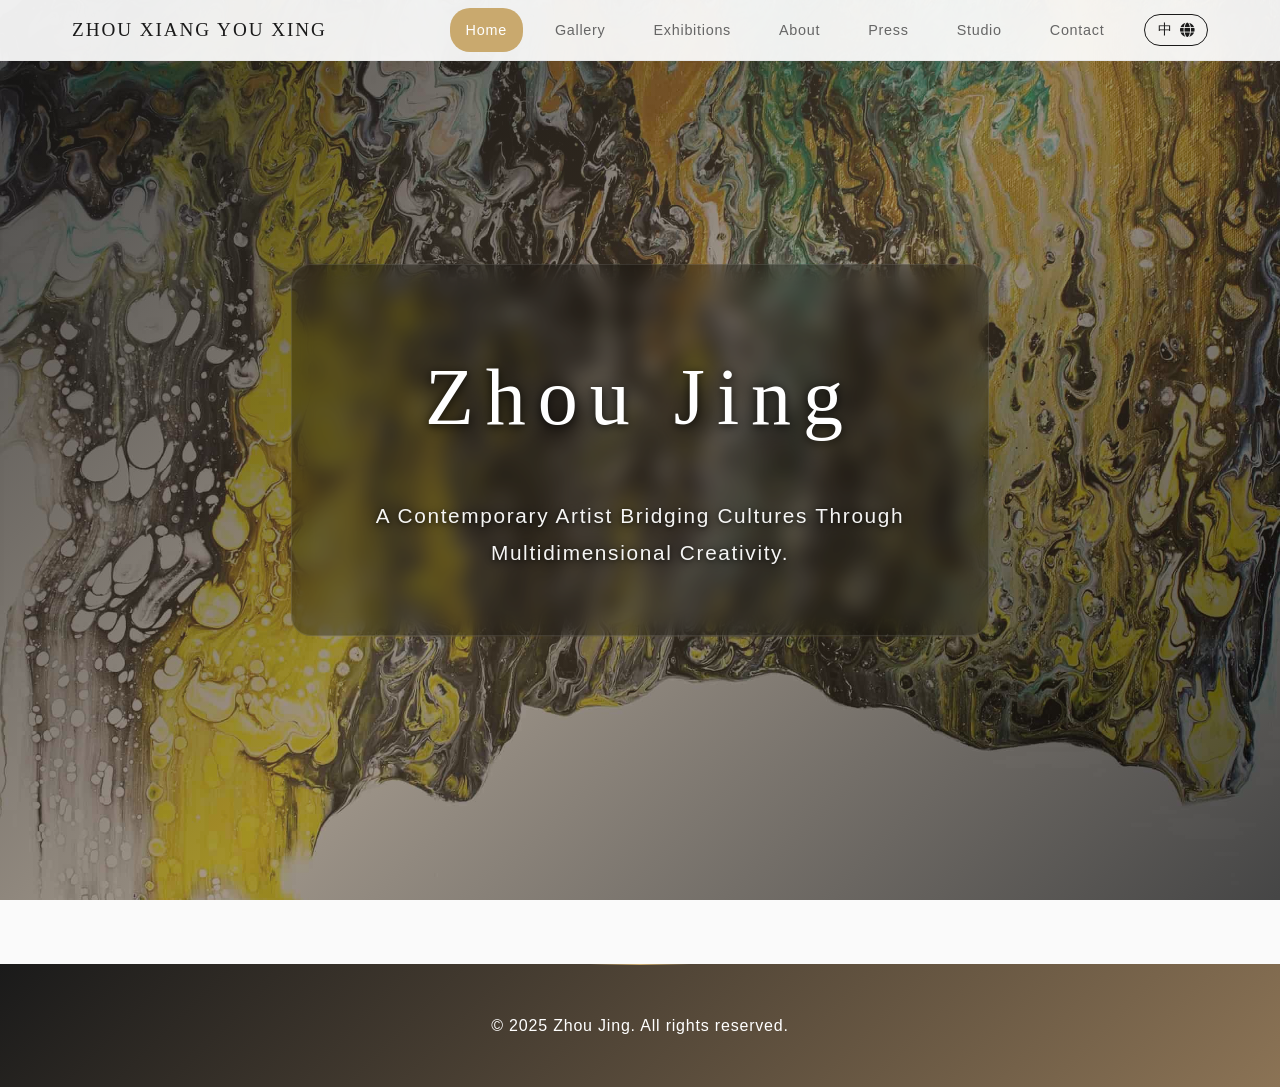
==== commit 1523792b: "remove the unused images and set the first language from zh to en" ====
--- a/index.html
+++ b/index.html
@@ -1,5 +1,5 @@
 <!DOCTYPE html>
-<html lang="zh">
+<html lang="en">
 
 <head>
     <meta charset="UTF-8">
--- a/styles.css
+++ b/styles.css
@@ -38,7 +38,6 @@
     /* 移动端优化 */
     -webkit-tap-highlight-color: rgba(0, 0, 0, 0);
     -webkit-touch-callout: none;
-    -webkit-overflow-scrolling: touch;
 }
 
 /* 艺术气质导航栏 */
@@ -1129,7 +1128,6 @@
     background: rgba(0, 0, 0, 0.9);
     padding: 0.5rem;
     /* 触摸滚动优化 */
-    -webkit-overflow-scrolling: touch;
     overflow: hidden;
 }
 
@@ -1353,7 +1351,7 @@
 
     /* 移动端滚动优化 */
     * {
-        -webkit-overflow-scrolling: touch;
+        overflow: auto;
     }
 
     /* 按钮触摸优化 */
@@ -2734,7 +2732,6 @@
     background: var(--background-color);
     /* 性能优化 */
     will-change: scroll-position;
-    -webkit-overflow-scrolling: touch;
     /* 减少重绘 */
     contain: layout style paint;
 }
@@ -4214,8 +4211,8 @@
     border: 1px solid rgba(201, 169, 110, 0.2);
     transition: all 0.4s cubic-bezier(0.23, 1, 0.320, 1);
     position: relative;
+    -webkit-backdrop-filter: blur(10px);
     backdrop-filter: blur(10px);
-    -webkit-backdrop-filter: blur(10px);
     overflow: visible;
     z-index: 100;
 }
@@ -4385,8 +4382,8 @@
     visibility: hidden;
     transform: translateY(-10px) scale(0.95);
     transition: all 0.3s cubic-bezier(0.23, 1, 0.320, 1);
+    -webkit-backdrop-filter: blur(20px);
     backdrop-filter: blur(20px);
-    -webkit-backdrop-filter: blur(20px);
     overflow: hidden;
     display: block !important;
     min-width: 200px !important;
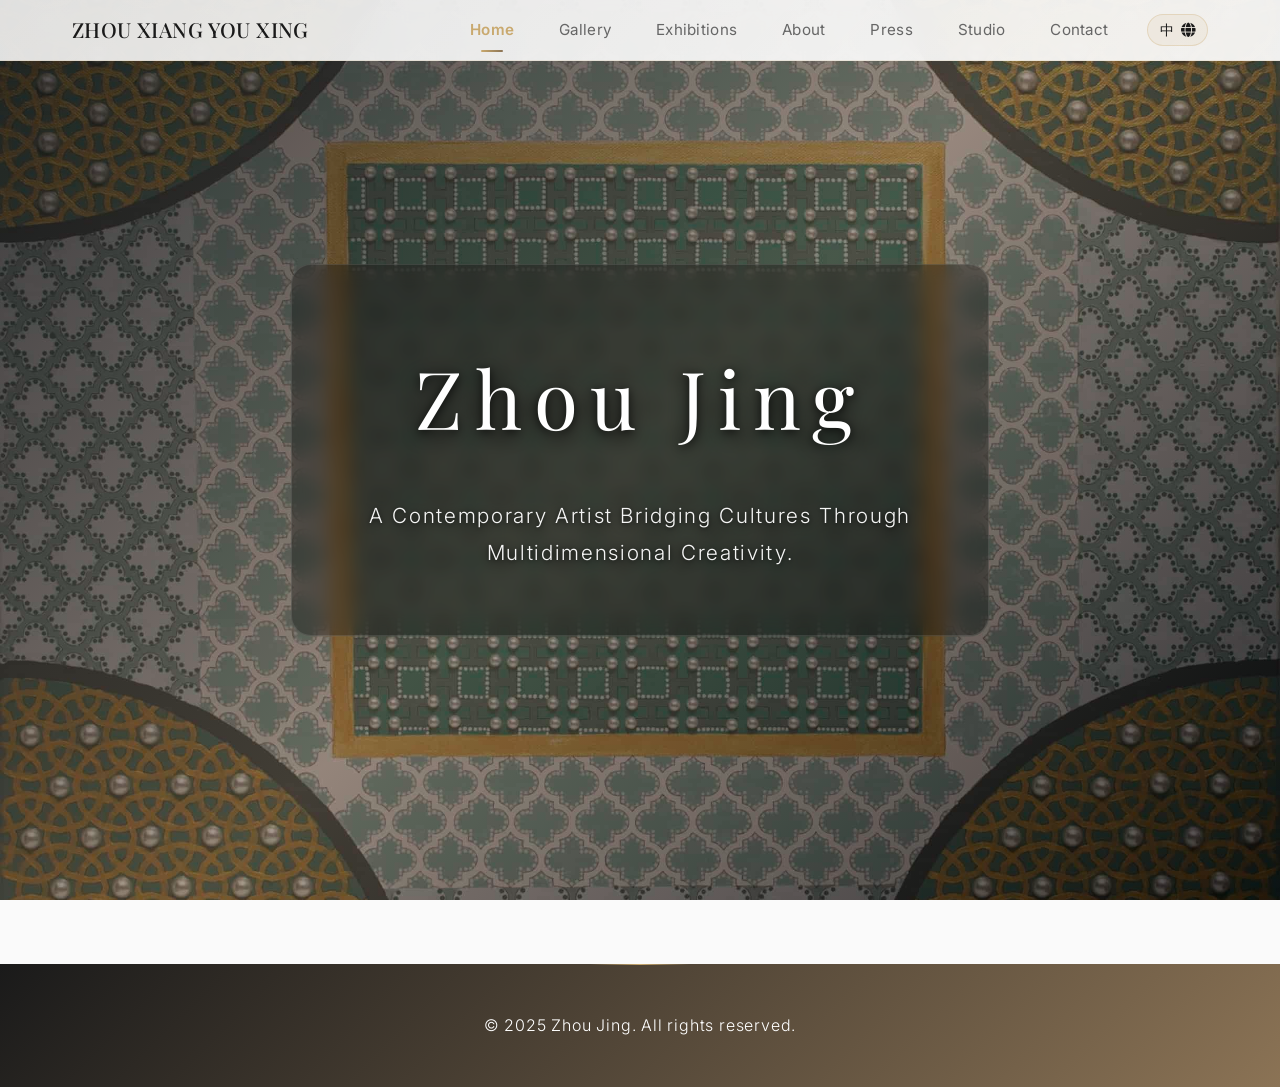
==== commit dfe5a66b: "modify the index page  to set the image background to random show" ====
--- a/index.html
+++ b/index.html
@@ -5,7 +5,13 @@
     <meta charset="UTF-8">
     <meta name="viewport" content="width=device-width, initial-scale=1.0">
     <title data-zh="周婧 - 艺术家" data-en="Zhou Jing - Artist">Zhou Jing - Artist</title>
-    <link rel="stylesheet" href="styles.css">
+    
+    <!-- 所有页面都需要的基础样式 -->
+    <link rel="stylesheet" href="css/base.css">
+    
+    <!-- 首页特定样式 -->
+    <link rel="stylesheet" href="css/pages/home.css">
+    
     <link rel="stylesheet" href="https://cdnjs.cloudflare.com/ajax/libs/font-awesome/6.0.0/css/all.min.css">
 </head>
 
@@ -39,7 +45,7 @@
     <main>
         <section id="home" class="hero">
             <div class="hero-background">
-                <img src="images/paintings/painting_18.jpg" alt="">
+                <img id="heroRandomImage" src="images/paintings/painting_18.jpg" alt="">
             </div>
             <div class="hero-content">
                 <h1 data-i18n="home.artist">周婧</h1>
@@ -53,6 +59,7 @@
     </footer>
 
     <script src="js/language.js"></script>
+    <script src="js/hero-random.js"></script>
     <script src="js/mobile-menu.js"></script>
 </body>
 
--- a/css/base.css
+++ b/css/base.css
@@ -0,0 +1,8 @@
+/* 基础样式 - 所有页面都需要的核心样式 */
+@import url('base/variables.css');
+/* 优雅艺术字体（可替换为自托管） */
+@import url('https://fonts.googleapis.com/css2?family=Inter:wght@300;400;500;600&family=Playfair+Display:wght@400;500;600&display=swap');
+@import url('base/reset.css');
+@import url('components/header.css');
+@import url('components/footer.css');
+@import url('components/modal.css'); 
--- a/css/pages/home.css
+++ b/css/pages/home.css
@@ -0,0 +1,309 @@
+/* 首页特定样式 */
+
+/* 英雄区域样式 */
+.hero {
+    height: 100vh;
+    position: relative;
+    overflow: hidden;
+    display: flex;
+    align-items: center;
+    justify-content: center;
+    color: white;
+    text-align: center;
+}
+
+.hero-background {
+    position: absolute;
+    top: 0;
+    left: 0;
+    width: 100%;
+    height: 100%;
+    z-index: 1;
+}
+
+.hero-background img {
+    width: 100%;
+    height: 100%;
+    object-fit: cover;
+    transition: transform 0.8s cubic-bezier(0.23, 1, 0.320, 1);
+    filter: brightness(0.7) contrast(1.1);
+}
+
+.hero:hover .hero-background img {
+    transform: scale(1.05);
+}
+
+.hero::before {
+    content: '';
+    position: absolute;
+    top: 0;
+    left: 0;
+    width: 100%;
+    height: 100%;
+    background: linear-gradient(135deg,
+            rgba(26, 26, 26, 0.7) 0%,
+            rgba(139, 115, 85, 0.4) 50%,
+            rgba(0, 0, 0, 0.6) 100%);
+    z-index: 2;
+}
+
+.hero-content {
+    position: relative;
+    z-index: 3;
+    padding: 4rem 3rem;
+    max-width: 900px;
+    animation: fadeInUp 1.2s cubic-bezier(0.23, 1, 0.320, 1);
+    background: rgba(0, 0, 0, 0.3);
+    border-radius: 20px;
+    -webkit-backdrop-filter: blur(10px);
+    backdrop-filter: blur(10px);
+    border: 1px solid rgba(255, 255, 255, 0.1);
+}
+
+.hero-content h1 {
+    font-size: 5rem;
+    font-weight: 100;
+    margin-bottom: 2rem;
+    text-shadow: 0 4px 20px rgba(0, 0, 0, 0.8), 0 2px 8px rgba(0, 0, 0, 0.6);
+    letter-spacing: 0.15em;
+    font-family: var(--font-serif);
+    color: #ffffff;
+}
+
+.subtitle {
+    font-size: 1.3rem;
+    opacity: 0.95;
+    font-weight: 300;
+    letter-spacing: 0.08em;
+    line-height: 1.8;
+    max-width: 600px;
+    margin: 0 auto;
+    text-shadow: 0 2px 12px rgba(0, 0, 0, 0.7), 0 1px 4px rgba(0, 0, 0, 0.5);
+    color: #ffffff;
+}
+
+/* 作品集预览样式 */
+.gallery {
+    padding: 8rem 0 6rem;
+    min-height: 100vh;
+    position: relative;
+    background: linear-gradient(135deg, #fafafa 0%, #f5f5f5 100%);
+    z-index: 1;
+}
+
+.gallery::before {
+    content: '';
+    position: absolute;
+    top: 0;
+    left: 0;
+    right: 0;
+    height: 200px;
+    background: linear-gradient(180deg, rgba(44, 62, 80, 0.03) 0%, transparent 100%);
+    pointer-events: none;
+}
+
+.gallery-container {
+    max-width: 1400px;
+    margin: 0 auto;
+    padding: 0 2rem;
+    position: relative;
+    z-index: 2;
+}
+
+.gallery-header {
+    text-align: center;
+    margin-bottom: 6rem;
+    position: relative;
+}
+
+.gallery h2 {
+    font-size: 3.5rem;
+    font-weight: 300;
+    letter-spacing: 0.2em;
+    color: var(--primary-color);
+    margin-bottom: 1rem;
+    position: relative;
+    display: inline-block;
+}
+
+.gallery h2::after {
+    content: '';
+    position: absolute;
+    bottom: -1rem;
+    left: 50%;
+    transform: translateX(-50%);
+    width: 80px;
+    height: 1px;
+    background: linear-gradient(90deg, transparent, var(--secondary-color), transparent);
+}
+
+.gallery-subtitle {
+    font-size: 1.1rem;
+    color: #666;
+    font-weight: 300;
+    letter-spacing: 0.1em;
+    margin-top: 2rem;
+    opacity: 0.8;
+}
+
+/* 瀑布流网格布局 */
+.gallery-grid {
+    display: grid;
+    grid-template-columns: repeat(auto-fit, minmax(350px, 1fr));
+    gap: 3rem;
+    margin-bottom: 4rem;
+}
+
+/* 艺术作品卡片 */
+.gallery-item {
+    position: relative;
+    background: white;
+    border-radius: 0;
+    overflow: hidden;
+    box-shadow: 0 8px 40px rgba(0, 0, 0, 0.12);
+    transition: all 0.6s cubic-bezier(0.23, 1, 0.320, 1);
+    cursor: pointer;
+}
+
+.gallery-item::before {
+    content: '';
+    position: absolute;
+    top: 0;
+    left: 0;
+    right: 0;
+    bottom: 0;
+    background: linear-gradient(135deg, rgba(0, 0, 0, 0) 0%, rgba(0, 0, 0, 0.1) 100%);
+    opacity: 0;
+    transition: opacity 0.6s ease;
+    z-index: 2;
+    pointer-events: none;
+}
+
+.gallery-item:hover::before {
+    opacity: 1;
+}
+
+.gallery-item:hover {
+    transform: translateY(-12px) scale(1.02);
+    box-shadow: 0 20px 60px rgba(0, 0, 0, 0.25);
+}
+
+.gallery-item-image {
+    position: relative;
+    overflow: hidden;
+}
+
+.gallery-item img {
+    width: 100%;
+    height: 400px;
+    object-fit: cover;
+    transition: all 0.8s cubic-bezier(0.23, 1, 0.320, 1);
+    filter: contrast(1.1) saturate(1.1);
+}
+
+.gallery-item:hover img {
+    transform: scale(1.08);
+    filter: contrast(1.2) saturate(1.2);
+}
+
+/* 作品信息叠加 */
+.gallery-item-overlay {
+    position: absolute;
+    bottom: 0;
+    left: 0;
+    right: 0;
+    background: linear-gradient(transparent, rgba(0, 0, 0, 0.8));
+    color: white;
+    padding: 2rem;
+    transform: translateY(100%);
+    transition: transform 0.4s cubic-bezier(0.23, 1, 0.320, 1);
+    z-index: 3;
+}
+
+.gallery-item:hover .gallery-item-overlay {
+    transform: translateY(0);
+}
+
+.gallery-item-title {
+    font-size: 1.3rem;
+    font-weight: 300;
+    letter-spacing: 0.05em;
+    margin-bottom: 0.5rem;
+}
+
+.gallery-item-meta {
+    font-size: 0.9rem;
+    opacity: 0.8;
+    font-weight: 300;
+}
+
+/* 加载动画 */
+.gallery-item {
+    opacity: 0;
+    transform: translateY(30px);
+    animation: fadeInUp 0.8s ease forwards;
+}
+
+.gallery-item:nth-child(1) { animation-delay: 0.1s; }
+.gallery-item:nth-child(2) { animation-delay: 0.2s; }
+.gallery-item:nth-child(3) { animation-delay: 0.3s; }
+.gallery-item:nth-child(4) { animation-delay: 0.4s; }
+.gallery-item:nth-child(5) { animation-delay: 0.5s; }
+.gallery-item:nth-child(6) { animation-delay: 0.6s; }
+
+/* 响应式设计 */
+@media (max-width: 768px) {
+    .hero-content {
+        padding: 2.5rem 2rem;
+        border-radius: 15px;
+        background: rgba(0, 0, 0, 0.4);
+    }
+
+    .hero-content h1 {
+        font-size: 3rem;
+        text-shadow: 0 3px 15px rgba(0, 0, 0, 0.9), 0 1px 6px rgba(0, 0, 0, 0.7);
+    }
+
+    .subtitle {
+        font-size: 1.2rem;
+        text-shadow: 0 2px 10px rgba(0, 0, 0, 0.8), 0 1px 4px rgba(0, 0, 0, 0.6);
+    }
+
+    .gallery {
+        padding: 6rem 0 4rem;
+    }
+
+    .gallery-container {
+        padding: 0 1rem;
+    }
+
+    .gallery h2 {
+        font-size: 2.5rem;
+        letter-spacing: 0.1em;
+    }
+
+    .gallery-subtitle {
+        font-size: 1rem;
+    }
+
+    .gallery-header {
+        margin-bottom: 4rem;
+    }
+
+    .gallery-grid {
+        grid-template-columns: 1fr;
+        gap: 2rem;
+    }
+
+    .gallery-item img {
+        height: 300px;
+    }
+
+    .gallery-item-overlay {
+        padding: 1.5rem;
+    }
+
+    .gallery-item-title {
+        font-size: 1.1rem;
+    }
+} 
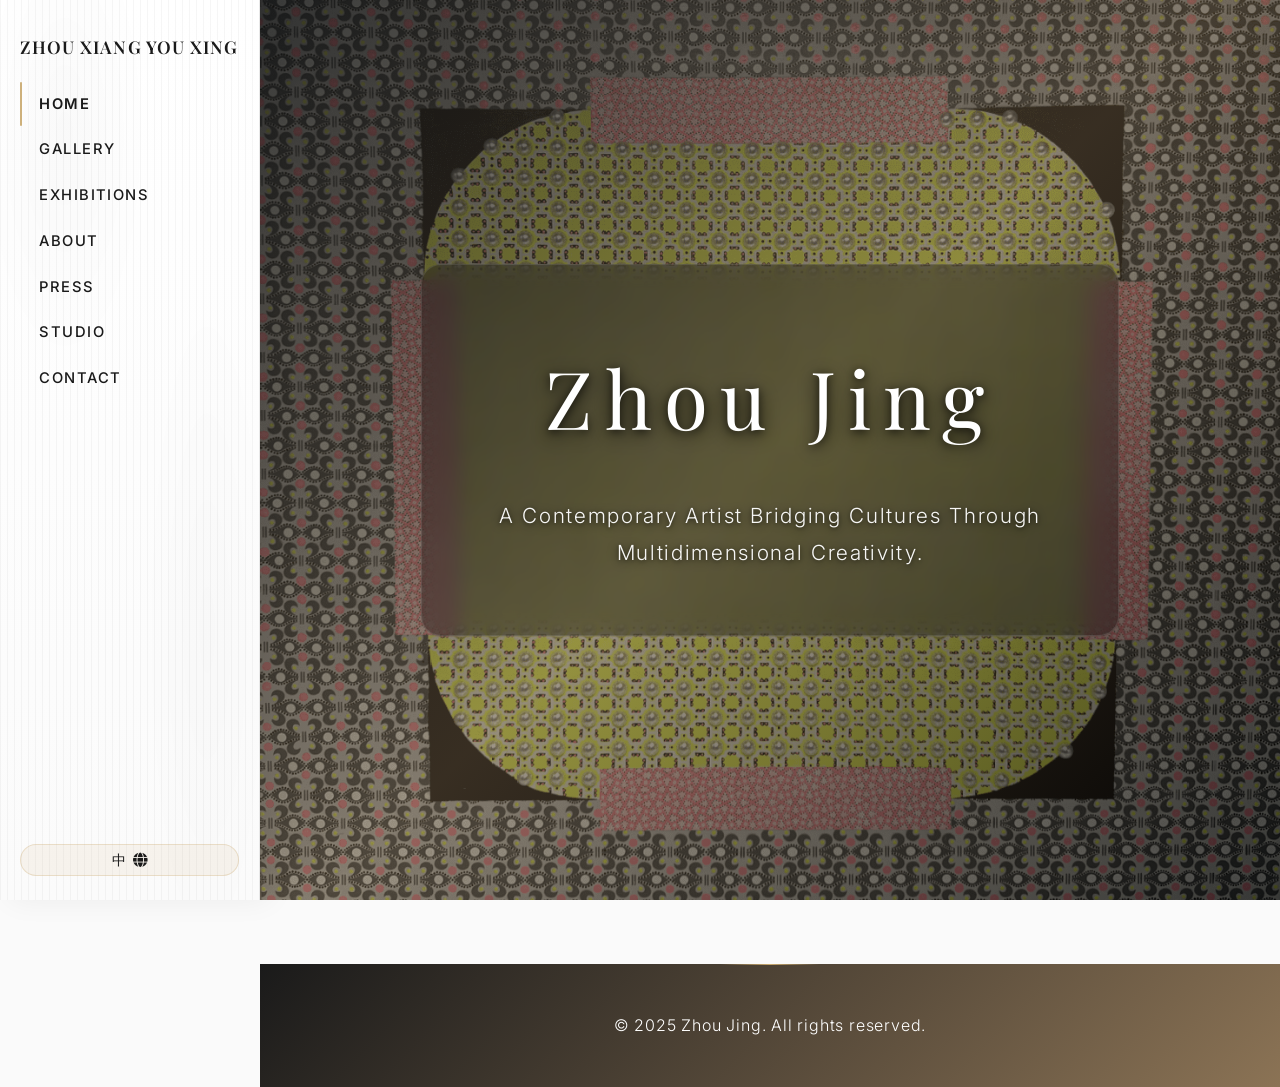
==== commit 5b7385ff: "add favicon.ico" ====
--- a/index.html
+++ b/index.html
@@ -5,13 +5,13 @@
     <meta charset="UTF-8">
     <meta name="viewport" content="width=device-width, initial-scale=1.0">
     <title data-zh="周婧 - 艺术家" data-en="Zhou Jing - Artist">Zhou Jing - Artist</title>
-    
+    <link rel="icon" href="favicon.ico" type="image/x-icon">
     <!-- 所有页面都需要的基础样式 -->
     <link rel="stylesheet" href="css/base.css">
-    
+
     <!-- 首页特定样式 -->
     <link rel="stylesheet" href="css/pages/home.css">
-    
+
     <link rel="stylesheet" href="https://cdnjs.cloudflare.com/ajax/libs/font-awesome/6.0.0/css/all.min.css">
 </head>
 
--- a/css/base.css
+++ b/css/base.css
@@ -5,4 +5,14 @@
 @import url('base/reset.css');
 @import url('components/header.css');
 @import url('components/footer.css');
-@import url('components/modal.css'); +@import url('components/modal.css'); 
+
+/* 左侧边栏布局的全局主内容偏移（桌面端） */
+@media (min-width: 769px) {
+    body > header.header + main,
+    body > header.header + main + footer,
+    body > main,
+    body > footer {
+        margin-left: var(--sidebar-width);
+    }
+}
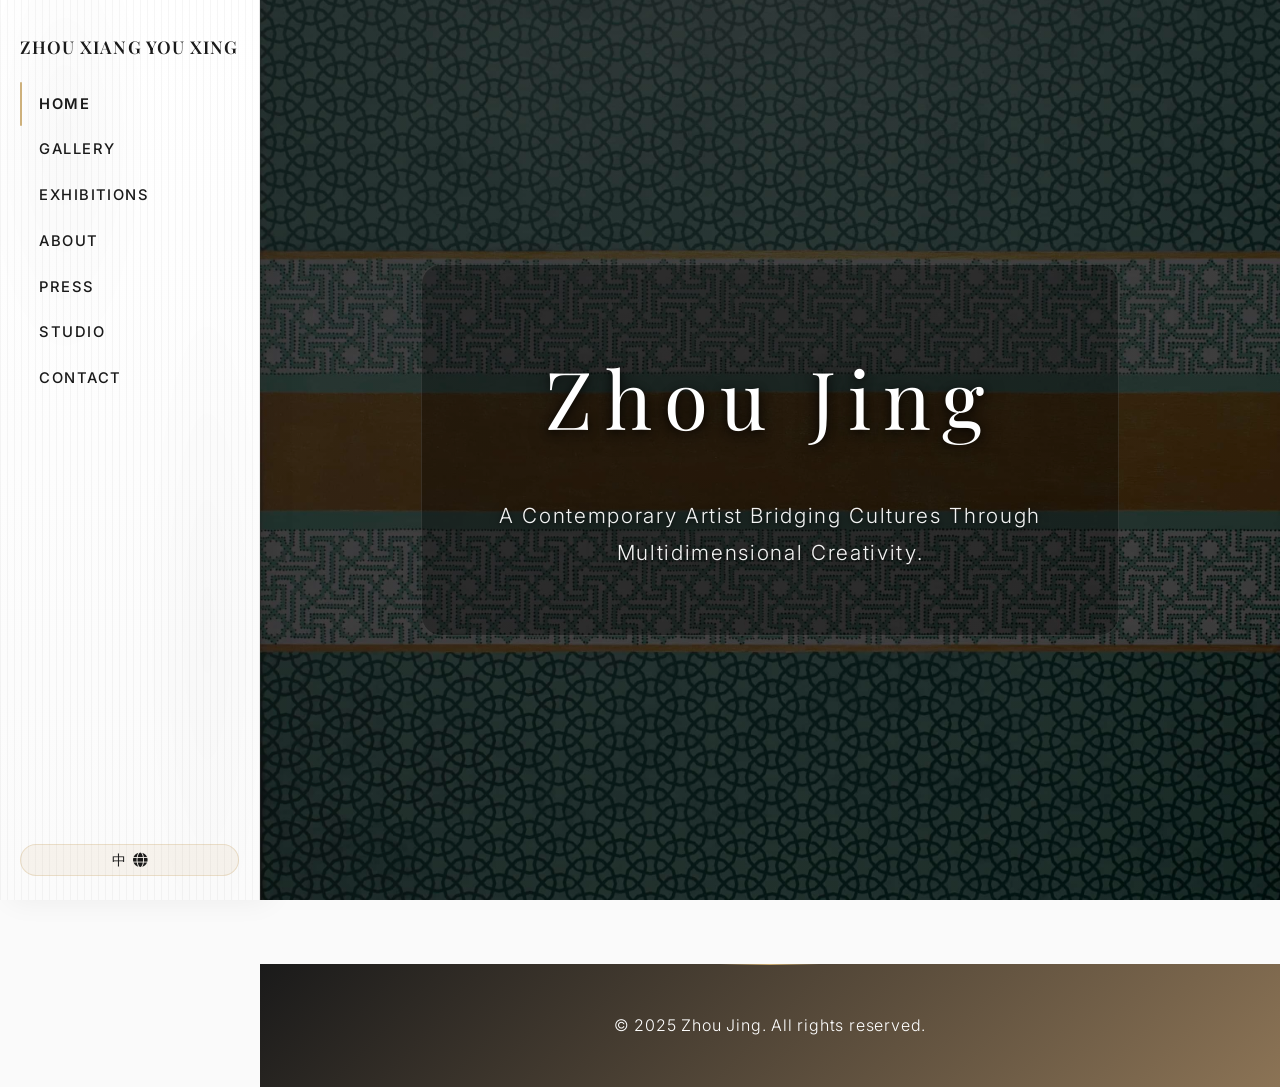
==== commit 3ea9c468: "Optimize the lagging performance for home, about, studio and contact pages" ====
--- a/index.html
+++ b/index.html
@@ -45,7 +45,8 @@
     <main>
         <section id="home" class="hero">
             <div class="hero-background">
-                <img id="heroRandomImage" src="images/paintings/painting_18.jpg" alt="">
+                <img id="heroRandomImage" src="images/paintings/painting_18.jpg" alt="Zhou Jing Artwork" loading="eager"
+                    decoding="async">
             </div>
             <div class="hero-content">
                 <h1 data-i18n="home.artist">周婧</h1>
--- a/css/pages/home.css
+++ b/css/pages/home.css
@@ -25,12 +25,14 @@
     width: 100%;
     height: 100%;
     object-fit: cover;
-    transition: transform 0.8s cubic-bezier(0.23, 1, 0.320, 1);
+    transition: transform 0.3s ease;
     filter: brightness(0.7) contrast(1.1);
 }
 
-.hero:hover .hero-background img {
-    transform: scale(1.05);
+@media (hover: hover) and (pointer: fine) {
+    .hero:hover .hero-background img {
+        transform: scale(1.02);
+    }
 }
 
 .hero::before {
@@ -42,7 +44,6 @@
     height: 100%;
     background: linear-gradient(135deg,
             rgba(26, 26, 26, 0.7) 0%,
-            rgba(139, 115, 85, 0.4) 50%,
             rgba(0, 0, 0, 0.6) 100%);
     z-index: 2;
 }
@@ -52,11 +53,10 @@
     z-index: 3;
     padding: 4rem 3rem;
     max-width: 900px;
-    animation: fadeInUp 1.2s cubic-bezier(0.23, 1, 0.320, 1);
+    animation: fadeInUp 0.8s ease;
     background: rgba(0, 0, 0, 0.3);
     border-radius: 20px;
-    -webkit-backdrop-filter: blur(10px);
-    backdrop-filter: blur(10px);
+    /* 移除 backdrop-filter，避免GPU过载 */
     border: 1px solid rgba(255, 255, 255, 0.1);
 }
 
@@ -161,8 +161,9 @@
     border-radius: 0;
     overflow: hidden;
     box-shadow: 0 8px 40px rgba(0, 0, 0, 0.12);
-    transition: all 0.6s cubic-bezier(0.23, 1, 0.320, 1);
+    transition: transform 0.2s ease, box-shadow 0.2s ease;
     cursor: pointer;
+    /* 移除入场动画，首页实际不使用这些卡片 */
 }
 
 .gallery-item::before {
@@ -174,18 +175,29 @@
     bottom: 0;
     background: linear-gradient(135deg, rgba(0, 0, 0, 0) 0%, rgba(0, 0, 0, 0.1) 100%);
     opacity: 0;
-    transition: opacity 0.6s ease;
+    transition: opacity 0.2s ease;
     z-index: 2;
     pointer-events: none;
 }
 
-.gallery-item:hover::before {
-    opacity: 1;
-}
-
-.gallery-item:hover {
-    transform: translateY(-12px) scale(1.02);
-    box-shadow: 0 20px 60px rgba(0, 0, 0, 0.25);
+@media (hover: hover) and (pointer: fine) {
+    .gallery-item:hover::before {
+        opacity: 1;
+    }
+
+    .gallery-item:hover {
+        transform: translateY(-4px);
+        box-shadow: 0 20px 60px rgba(0, 0, 0, 0.25);
+    }
+    
+    .gallery-item:hover img {
+        transform: scale(1.03);
+        filter: contrast(1.15) saturate(1.15);
+    }
+    
+    .gallery-item:hover .gallery-item-overlay {
+        transform: translateY(0);
+    }
 }
 
 .gallery-item-image {
@@ -197,13 +209,8 @@
     width: 100%;
     height: 400px;
     object-fit: cover;
-    transition: all 0.8s cubic-bezier(0.23, 1, 0.320, 1);
+    transition: transform 0.2s ease, filter 0.2s ease;
     filter: contrast(1.1) saturate(1.1);
-}
-
-.gallery-item:hover img {
-    transform: scale(1.08);
-    filter: contrast(1.2) saturate(1.2);
 }
 
 /* 作品信息叠加 */
@@ -216,12 +223,8 @@
     color: white;
     padding: 2rem;
     transform: translateY(100%);
-    transition: transform 0.4s cubic-bezier(0.23, 1, 0.320, 1);
+    transition: transform 0.2s ease;
     z-index: 3;
-}
-
-.gallery-item:hover .gallery-item-overlay {
-    transform: translateY(0);
 }
 
 .gallery-item-title {
@@ -237,19 +240,7 @@
     font-weight: 300;
 }
 
-/* 加载动画 */
-.gallery-item {
-    opacity: 0;
-    transform: translateY(30px);
-    animation: fadeInUp 0.8s ease forwards;
-}
-
-.gallery-item:nth-child(1) { animation-delay: 0.1s; }
-.gallery-item:nth-child(2) { animation-delay: 0.2s; }
-.gallery-item:nth-child(3) { animation-delay: 0.3s; }
-.gallery-item:nth-child(4) { animation-delay: 0.4s; }
-.gallery-item:nth-child(5) { animation-delay: 0.5s; }
-.gallery-item:nth-child(6) { animation-delay: 0.6s; }
+/* 移除不必要的加载动画（首页实际不使用这些卡片） */
 
 /* 响应式设计 */
 @media (max-width: 768px) {
